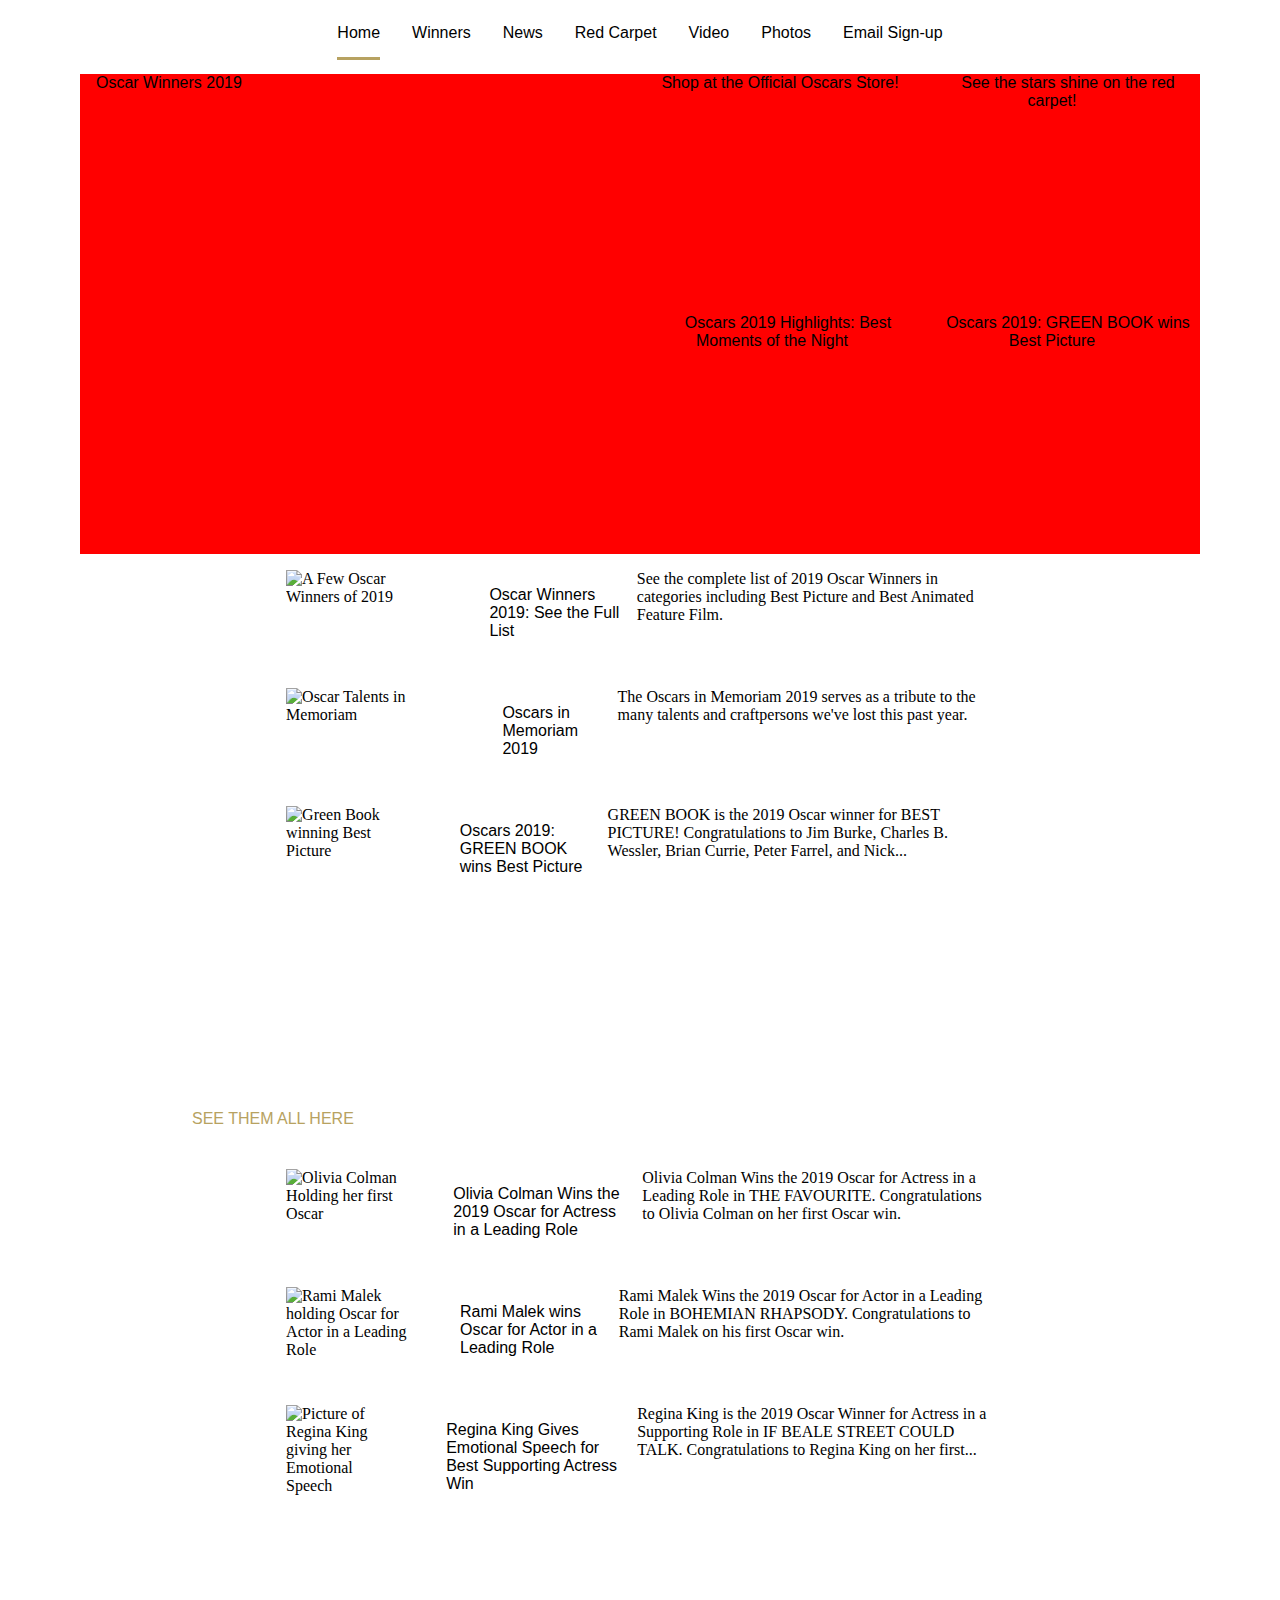
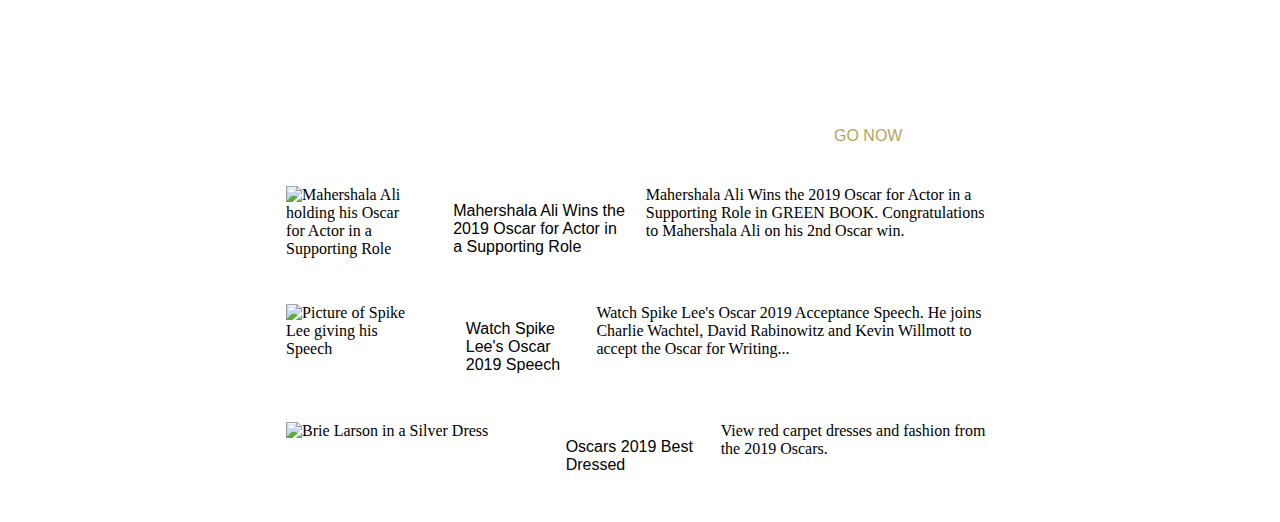
==== index.html @ 6b277536 "24-09-19 Oscars" ====
<!DOCTYPE html>
<html lang="en">

<head>
    <meta charset="UTF-8">
    <title>Frontend Development | Oscars</title>
    <link rel="stylesheet" href="styles/style.css">
    <meta name="viewport" content="width=device-width">
</head>

<body>
    <header>

        <nav>

            <ul id="mainNav">
<!--
                <li><a href=""><img src="" alt="">ABC</a></li>
                <li><a href="">OSCARS</a></li>
-->
                <li><a href="index.html" id="active">Home</a></li>
                <li><a href="winners.html">Winners</a></li>
                <li><a href="news.html">News</a></li>
                <li><a href="redCarpet.html">Red Carpet</a></li>
                <li><a href="video.html">Video</a></li>
                <li><a href="photos.html">Photos</a></li>
                <li><a href="emailsignup.html">Email Sign-up</a></li>
            </ul>
        </nav>
    </header>

    <!--
    <section id="highFooter">
        <p>
            Live Sunday February 9 2020
        </p>
        <a href="#">Rolex</a>
        <a href="#">Twitter</a>
        <a href="#">Instagram</a>
        <a href="#">Facebook</a>
    </section>
-->
    <Main>
        <ul id="news-grid">
            <li id="grid-item-large"><a href="">Oscar Winners 2019</a></li>
            <li id="grid-item-one"><a href="">Shop at the Official Oscars Store!</a></li>
            <li id="grid-item-two"><a href="">See the stars shine on the red carpet!</a></li>
            <li id="grid-item-three"><a href="">Oscars 2019 Highlights: Best Moments of the Night</a></li>
            <li id="grid-item-four"><a href="">Oscars 2019: GREEN BOOK wins Best Picture</a></li>
        </ul>

        <article class="article">
            <p><img src="https://drraa3ej68s2c.cloudfront.net/wp-content/uploads/2019/02/24211315/0f4be43c4171da2bfcd53c97632fc0c8c1c86f858206393bcf7598f2b2ac6da7-400x300.jpg" class="image" alt="A Few Oscar Winners of 2019">

            <a class="article-link" href="">Oscar Winners 2019: See the Full List</a>
            See the complete list of 2019 Oscar Winners in categories including Best Picture and Best Animated Feature Film.</p>
        </article>

        <article class="article">
            <p><img src="https://drraa3ej68s2c.cloudfront.net/wp-content/uploads/2019/02/24201108/d0ac33448c3a569e34362061591a255445257b6374dc45fe0fe752cd52a845e4-400x300.jpg" class="image" alt="Oscar Talents in Memoriam">

            <a class="article-link" href="">Oscars in Memoriam 2019</a>
            The Oscars in Memoriam 2019 serves as a tribute to the many talents and craftpersons we've lost this past year.</p>
        </article>

        <article class="article">
            <p><img src="https://drraa3ej68s2c.cloudfront.net/wp-content/uploads/2019/02/24201949/7478b724e69ac8d7c3dd6206f07c0d1e45c48a2de6dac846c8c76ec0e6bd76e2-400x300.jpg" class="image" alt="Green Book winning Best Picture">

            <a class="article-link" href="">Oscars 2019: GREEN BOOK wins Best Picture</a>
            GREEN BOOK is the 2019 Oscar winner for BEST PICTURE! Congratulations to Jim Burke, Charles B. Wessler, Brian Currie, Peter Farrel, and Nick...</p>
        </article>

        <article class="banner">

            <p><a id="banner-link" href="">See them all here</a></p>
        </article>

        <article class="article">
            <p><img src="https://drraa3ej68s2c.cloudfront.net/wp-content/uploads/2019/02/24200410/4be304af5f7385989b5f33cf8e92675a6adb18c684b35455c4661e0345b357c3-400x300.jpg" class="image" alt="Olivia Colman Holding her first Oscar">

            <a class="article-link" href="">Olivia Colman Wins the 2019 Oscar for Actress in a Leading Role</a>
            Olivia Colman Wins the 2019 Oscar for Actress in a Leading Role in THE FAVOURITE. Congratulations to Olivia Colman on her first Oscar win.</p>
        </article>

        <article class="article">
            <p><img src="https://drraa3ej68s2c.cloudfront.net/wp-content/uploads/2019/02/24194949/87afd44ee1c960a4ed8cbd1069b73a2ebe01678f7b07baf8f433b4985f9bbd50-400x300.jpg" class="image" alt="Rami Malek holding Oscar for Actor in a Leading Role">

            <a class="article-lisnk" href="">Rami Malek wins Oscar for Actor in a Leading Role</a>
            Rami Malek Wins the 2019 Oscar for Actor in a Leading Role in BOHEMIAN RHAPSODY. Congratulations to Rami Malek on his first Oscar win.</p>
        </article>

        <article class="article">
            <p><img src="https://drraa3ej68s2c.cloudfront.net/wp-content/uploads/2019/02/24171727/bbaa95abf0f64ace2e570ab8c277c998e47fec713950109f1a4def483cb01a07-400x300.jpg" class="image" alt="Picture of Regina King giving her Emotional Speech">

            <a class="article-link" href="">Regina King Gives Emotional Speech for Best Supporting Actress Win</a>
            Regina King is the 2019 Oscar Winner for Actress in a Supporting Role in IF BEALE STREET COULD TALK. Congratulations to Regina King on her first...</p>
        </article>

        <article class="banner second">

            <p>See the stars shine on the Oscars red carpet with photo galleries from several years of Oscar history!
            <a id="banner-link" href="">Go now</a></p>

        </article>

        <article class="article">
            <p><img src="https://drraa3ej68s2c.cloudfront.net/wp-content/uploads/2019/02/24185622/d0d429af9e226e1a9e79d7bb3b3db6af561f0cb5c8c5a3b362d7b6a028995de8-400x300.jpg" class="image" alt="Mahershala Ali holding his Oscar for Actor in a Supporting Role">

            <a class="article-link" href="">Mahershala Ali Wins the 2019 Oscar for Actor in a Supporting Role</a>
            Mahershala Ali Wins the 2019 Oscar for Actor in a Supporting Role in GREEN BOOK. Congratulations to Mahershala Ali on his 2nd Oscar win.</p>
        </article>

        <article class="article">
            <p><img src="https://drraa3ej68s2c.cloudfront.net/wp-content/uploads/2019/02/24192053/14e302370363b43f2b622738a87b8a04df51b68bc84c054da720e7c9bbbfa114-400x300.jpg" class="image" alt="Picture of Spike Lee giving his Speech">

            <a class="article-link" href="">Watch Spike Lee's Oscar 2019 Speech</a>
            Watch Spike Lee's Oscar 2019 Acceptance Speech. He joins Charlie Wachtel, David Rabinowitz and Kevin Willmott to accept the Oscar for Writing...</p>
        </article>

        <article class="article">
            <p><img src="https://drraa3ej68s2c.cloudfront.net/wp-content/uploads/2019/02/24160951/3802ec686de89279920579f57df5627500f9dd5f9ebec19ae2d40cf0e9d62486-400x300.jpg" class="image" alt="Brie Larson in a Silver Dress">

            <a class="article-link" href="">Oscars 2019 Best Dressed</a>
            View red carpet dresses and fashion from the 2019 Oscars.</p>
        </article>

    </Main>

    <footer>

    </footer>

</body>

</html>
---- styles/style.css ----
@media only screen and (max-width: 8000px) {

    body {
/*        background-color: black;*/
    }



    /*    START Header + Nav           */
    nav {}

    #mainNav {
        background-color: white;
        list-style: none;
        margin: 0px;
        padding: 1rem; /* =16px */

        display: flex;
        justify-content: center;
    }

   a {
        font-family: "Helvetica Neue", Helvetica, Arial, sans-serif;
        font-size: 1em;
        padding-bottom: 1rem;
        margin: 1rem;
        text-decoration: none;
        color: black;
    }

    a:hover {
        color: #b7a261;
    }

/*
    li:first-of-type,
    li:nth-of-type(2) {
        padding: auto;
    }
*/

    #active {
        border-bottom: 3px solid #b7a261;
    }

    #highfooter {
        background-color: red;
        display: flex;
        justify-content: center;
    }

/*    END Header + Footer                 */






/*    START First News Grid               */

    #news-grid {
        margin-left: auto;
        margin-right: auto;
        width: 70rem;
        padding: 0;

        display: grid;
        grid-template-columns: repeat(4, 1fr);
        grid-auto-rows: 15rem;

        list-style: none;
        background-color: red;
        font-size: 1rem;
        color: red;
    }

    #grid-item-large {
        grid-column: 1 / 3;
        grid-row: 1 / 3;

        background-image: url(https://ichef.bbci.co.uk/news/660/cpsprodpb/C267/production/_105776794_oscars_index_reuters_1.jpg);
        background-repeat: no-repeat;
        background-size: 53.5rem;
        background-position: center center;
    }

    #grid-item {
        background-repeat: no-repeat;

        text-align: center;
    }


/*    START Background Images News Grid    */
    #grid-item-one {
        background-repeat: no-repeat;
        background-image: url(https://drraa3ej68s2c.cloudfront.net/wp-content/uploads/2019/07/22194026/2f0c7e604b72a123ac428d8c5926eed269f41ff8012437d42bb60bc1906d8c9d-770x443.png);
        background-size: 28rem;
        background-position: center center;

        text-align: center;
    }

    #grid-item-two {
        background-repeat: no-repeat;
        background-image: url(https://celebmafia.com/wp-content/uploads/2019/02/constance-wu-oscars-2019-red-carpet-2.jpg);
        background-size: 18rem;
        background-position: center top;

        text-align: center;
    }

    #grid-item-three {
        background-repeat: no-repeat;
        background-image: url(https://drraa3ej68s2c.cloudfront.net/wp-content/uploads/2019/02/25121027/eb8f1218d3182ee73eb22ec36ec32f2ae0301c798ace073805e106547b1a5653-770x443.jpg);
        background-size: 26.2rem;
        background-position: center center;

        text-align: center;
    }

    #grid-item-four {
        background-repeat: no-repeat;
        background-image: url(https://drraa3ej68s2c.cloudfront.net/wp-content/uploads/2019/02/24201949/7478b724e69ac8d7c3dd6206f07c0d1e45c48a2de6dac846c8c76ec0e6bd76e2-770x443.jpg);
        background-size: 28rem;
        background-position: center center;

        text-align: center;
    }

/*    END Background Images News Grid       */


/*    END First News Grid                   */



/*    START List Items                      */

    .article {
        margin: 0% 22%;
    }

    p {
        display: flex;

    }

    img {
        width: 45%;
        height: 10%;
        max-width: 17rem;

        margin-right: 2rem;
    }

    .banner {
        background-image: url(https://drraa3ej68s2c.cloudfront.net/wp-content/uploads/2019/02/24205822/5b99b08e1492a999fd3d4dba38e83c56b056472509095f1870630ee935f8d5fd-1170x292.jpg);
        background-repeat: no-repeat;

        padding: 9rem 0rem 0rem;

        margin: 1rem 10%;

        color: white;
    }

    .second {
        background-image: url(https://static.wixstatic.com/media/1fb481_ed9a03c8dc014f60ba65672c9274359e~mv2.jpg);
        background-position: center center;
        background-size: cover;

    }

    #banner-link {
        background-color: white;
        border-radius: 2em;
        padding: .6rem 2.6rem;
        color: #b7a261;
        text-transform: uppercase;

    }



}

@media only screen and (max-width: 700px) {}
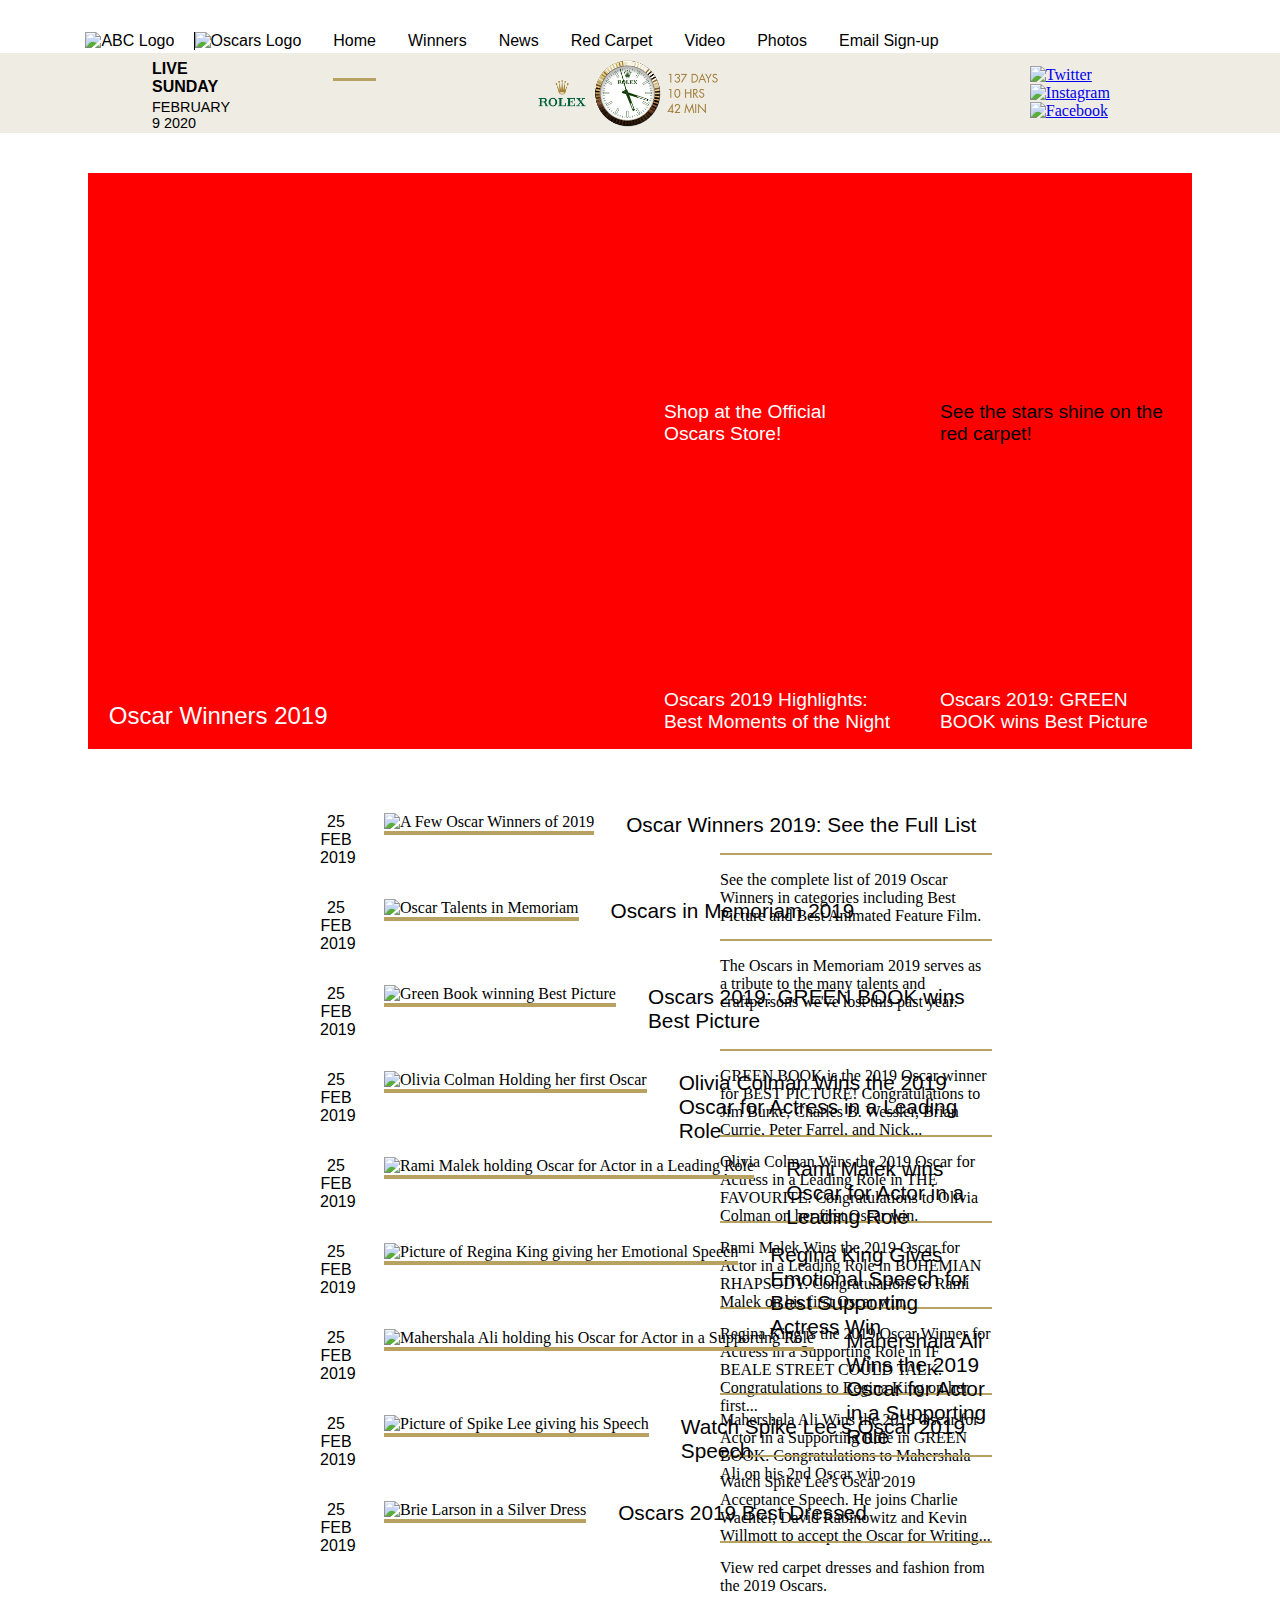
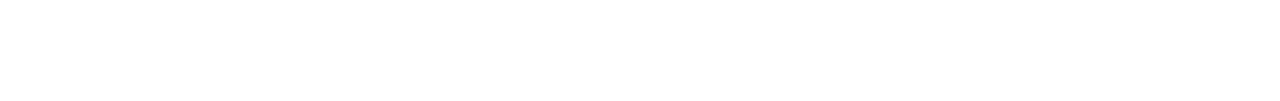
==== commit 9d72b745: "01/10/2019" ====
--- a/index.html
+++ b/index.html
@@ -5,126 +5,217 @@
     <meta charset="UTF-8">
     <title>Frontend Development | Oscars</title>
     <link rel="stylesheet" href="styles/style.css">
-    <meta name="viewport" content="width=device-width">
+    <meta name="viewport" content="width=device-width, initial-scale=1">
 </head>
 
 <body>
     <header>
-
-        <nav>
-
-            <ul id="mainNav">
-<!--
-                <li><a href=""><img src="" alt="">ABC</a></li>
-                <li><a href="">OSCARS</a></li>
--->
-                <li><a href="index.html" id="active">Home</a></li>
+        <nav id="navigation">
+            <ul>
+                <li><a href="#"><img src="https://vignette.wikia.nocookie.net/logopedia/images/9/9e/ABC_Logo_%282007%29.png/revision/latest?cb=20190328200910" alt="ABC Logo"></a></li>
+                <li><a href="#"><img src="https://www.sccpre.cat/png/big/105/1056790_oscar-logo-png.png" alt="Oscars Logo"></a></li>
+                <li><a href="index.html" class="active" >Home</a></li>
                 <li><a href="winners.html">Winners</a></li>
                 <li><a href="news.html">News</a></li>
                 <li><a href="redCarpet.html">Red Carpet</a></li>
                 <li><a href="video.html">Video</a></li>
                 <li><a href="photos.html">Photos</a></li>
                 <li><a href="emailsignup.html">Email Sign-up</a></li>
+
             </ul>
+
         </nav>
+
+        <footer id="top-footer">
+            <h3>Next Show, Rolex Countdown, Social Media</h3>
+
+            <article>
+                <header>
+                    <h4>Live Sunday</h4>
+                </header>
+                <footer>
+                    <h5>February 9 2020</h5>
+                </footer>
+            </article>
+
+            <article>
+                <header>
+                    <p><a href="#"><img src="images/rolex_countdown.png" alt="Rolex Countdown"></a></p>
+
+                </header>
+
+            </article>
+
+            <article>
+                <header>
+                    <h4>Social Media</h4>
+                    <a href="#"><img src="https://oscar.go.com/images/twitter-hover.svg" alt="Twitter"></a>
+                    <a href="#"><img src="https://oscar.go.com/images/instagram-hover.svg" alt="Instagram"></a>
+                    <a href="#"><img src="https://oscar.go.com/images/fb-hover.svg" alt="Facebook"></a>
+                </header>
+
+            </article>
+
+        </footer>
+
     </header>
 
-    <!--
-    <section id="highFooter">
-        <p>
-            Live Sunday February 9 2020
-        </p>
-        <a href="#">Rolex</a>
-        <a href="#">Twitter</a>
-        <a href="#">Instagram</a>
-        <a href="#">Facebook</a>
-    </section>
+    <Main id="articles">
+        <header>
+            <h2>Oscar Articles</h2>
+        </header>
+
+        <ul>
+            <li><a href="#">Oscar Winners 2019</a></li>
+            <li><a href="#">Shop at the Official Oscars Store!</a></li>
+            <li><a href="#">See the stars shine on the red carpet!</a></li>
+            <li><a href="#">Oscars 2019 Highlights: Best Moments of the Night</a></li>
+            <li><a href="#">Oscars 2019: GREEN BOOK wins Best Picture</a></li>
+        </ul>
+
+    </Main>
+
+    <section id="more-articles">
+        <header>
+            <h2>More Oscar Articles</h2>
+        </header>
+
+        <article>
+            <img src="https://drraa3ej68s2c.cloudfront.net/wp-content/uploads/2019/02/24211315/0f4be43c4171da2bfcd53c97632fc0c8c1c86f858206393bcf7598f2b2ac6da7-400x300.jpg" class="image" alt="A Few Oscar Winners of 2019">
+
+
+
+            <p>
+            See the complete list of 2019 Oscar Winners in categories including Best Picture and Best Animated Feature Film.</p>
+
+            <a href="">Oscar Winners 2019: See the Full List</a>
+
+
+
+            <footer>
+                <p>25 Feb 2019</p>
+            </footer>
+        </article>
+
+        <article>
+            <img src="https://drraa3ej68s2c.cloudfront.net/wp-content/uploads/2019/02/24201108/d0ac33448c3a569e34362061591a255445257b6374dc45fe0fe752cd52a845e4-400x300.jpg" class="image" alt="Oscar Talents in Memoriam">
+
+            <p>The Oscars in Memoriam 2019 serves as a tribute to the many talents and craftpersons we've lost this past year.</p>
+
+            <a href="">Oscars in Memoriam 2019</a>
+
+            <footer>
+                <p>25 Feb 2019</p>
+            </footer>
+        </article>
+
+        <article>
+            <img src="https://drraa3ej68s2c.cloudfront.net/wp-content/uploads/2019/02/24201949/7478b724e69ac8d7c3dd6206f07c0d1e45c48a2de6dac846c8c76ec0e6bd76e2-400x300.jpg" class="image" alt="Green Book winning Best Picture">
+
+            <p>GREEN BOOK is the 2019 Oscar winner for BEST PICTURE! Congratulations to Jim Burke, Charles B. Wessler, Brian Currie, Peter Farrel, and Nick...</p>
+
+            <a href="">Oscars 2019: GREEN BOOK wins Best Picture</a>
+
+            <footer>
+                <p>25 Feb 2019</p>
+            </footer>
+        </article>
+
+<!--
+        <article>
+            <p><a id="banner-link" href="">See them all here</a></p>
+
+        </article>
 -->
-    <Main>
-        <ul id="news-grid">
-            <li id="grid-item-large"><a href="">Oscar Winners 2019</a></li>
-            <li id="grid-item-one"><a href="">Shop at the Official Oscars Store!</a></li>
-            <li id="grid-item-two"><a href="">See the stars shine on the red carpet!</a></li>
-            <li id="grid-item-three"><a href="">Oscars 2019 Highlights: Best Moments of the Night</a></li>
-            <li id="grid-item-four"><a href="">Oscars 2019: GREEN BOOK wins Best Picture</a></li>
-        </ul>
-
-        <article class="article">
-            <p><img src="https://drraa3ej68s2c.cloudfront.net/wp-content/uploads/2019/02/24211315/0f4be43c4171da2bfcd53c97632fc0c8c1c86f858206393bcf7598f2b2ac6da7-400x300.jpg" class="image" alt="A Few Oscar Winners of 2019">
-
-            <a class="article-link" href="">Oscar Winners 2019: See the Full List</a>
-            See the complete list of 2019 Oscar Winners in categories including Best Picture and Best Animated Feature Film.</p>
-        </article>
-
-        <article class="article">
-            <p><img src="https://drraa3ej68s2c.cloudfront.net/wp-content/uploads/2019/02/24201108/d0ac33448c3a569e34362061591a255445257b6374dc45fe0fe752cd52a845e4-400x300.jpg" class="image" alt="Oscar Talents in Memoriam">
-
-            <a class="article-link" href="">Oscars in Memoriam 2019</a>
-            The Oscars in Memoriam 2019 serves as a tribute to the many talents and craftpersons we've lost this past year.</p>
-        </article>
-
-        <article class="article">
-            <p><img src="https://drraa3ej68s2c.cloudfront.net/wp-content/uploads/2019/02/24201949/7478b724e69ac8d7c3dd6206f07c0d1e45c48a2de6dac846c8c76ec0e6bd76e2-400x300.jpg" class="image" alt="Green Book winning Best Picture">
-
-            <a class="article-link" href="">Oscars 2019: GREEN BOOK wins Best Picture</a>
-            GREEN BOOK is the 2019 Oscar winner for BEST PICTURE! Congratulations to Jim Burke, Charles B. Wessler, Brian Currie, Peter Farrel, and Nick...</p>
-        </article>
-
-        <article class="banner">
-
-            <p><a id="banner-link" href="">See them all here</a></p>
-        </article>
-
-        <article class="article">
-            <p><img src="https://drraa3ej68s2c.cloudfront.net/wp-content/uploads/2019/02/24200410/4be304af5f7385989b5f33cf8e92675a6adb18c684b35455c4661e0345b357c3-400x300.jpg" class="image" alt="Olivia Colman Holding her first Oscar">
-
-            <a class="article-link" href="">Olivia Colman Wins the 2019 Oscar for Actress in a Leading Role</a>
-            Olivia Colman Wins the 2019 Oscar for Actress in a Leading Role in THE FAVOURITE. Congratulations to Olivia Colman on her first Oscar win.</p>
-        </article>
-
-        <article class="article">
-            <p><img src="https://drraa3ej68s2c.cloudfront.net/wp-content/uploads/2019/02/24194949/87afd44ee1c960a4ed8cbd1069b73a2ebe01678f7b07baf8f433b4985f9bbd50-400x300.jpg" class="image" alt="Rami Malek holding Oscar for Actor in a Leading Role">
-
-            <a class="article-lisnk" href="">Rami Malek wins Oscar for Actor in a Leading Role</a>
-            Rami Malek Wins the 2019 Oscar for Actor in a Leading Role in BOHEMIAN RHAPSODY. Congratulations to Rami Malek on his first Oscar win.</p>
-        </article>
-
-        <article class="article">
-            <p><img src="https://drraa3ej68s2c.cloudfront.net/wp-content/uploads/2019/02/24171727/bbaa95abf0f64ace2e570ab8c277c998e47fec713950109f1a4def483cb01a07-400x300.jpg" class="image" alt="Picture of Regina King giving her Emotional Speech">
-
-            <a class="article-link" href="">Regina King Gives Emotional Speech for Best Supporting Actress Win</a>
-            Regina King is the 2019 Oscar Winner for Actress in a Supporting Role in IF BEALE STREET COULD TALK. Congratulations to Regina King on her first...</p>
-        </article>
-
-        <article class="banner second">
+
+        <article>
+            <img src="https://drraa3ej68s2c.cloudfront.net/wp-content/uploads/2019/02/24200410/4be304af5f7385989b5f33cf8e92675a6adb18c684b35455c4661e0345b357c3-400x300.jpg" class="image" alt="Olivia Colman Holding her first Oscar">
+
+            <p>Olivia Colman Wins the 2019 Oscar for Actress in a Leading Role in THE FAVOURITE. Congratulations to Olivia Colman on her first Oscar win.</p>
+
+            <a href="">Olivia Colman Wins the 2019 Oscar for Actress in a Leading Role</a>
+
+            <footer>
+                <p>25 Feb 2019</p>
+            </footer>
+        </article>
+
+        <article>
+            <img src="https://drraa3ej68s2c.cloudfront.net/wp-content/uploads/2019/02/24194949/87afd44ee1c960a4ed8cbd1069b73a2ebe01678f7b07baf8f433b4985f9bbd50-400x300.jpg" class="image" alt="Rami Malek holding Oscar for Actor in a Leading Role">
+
+            <p>Rami Malek Wins the 2019 Oscar for Actor in a Leading Role in BOHEMIAN RHAPSODY. Congratulations to Rami Malek on his first Oscar win.</p>
+
+            <a href="">Rami Malek wins Oscar for Actor in a Leading Role</a>
+
+            <footer>
+                <p>25 Feb 2019</p>
+            </footer>
+        </article>
+
+        <article>
+            <img src="https://drraa3ej68s2c.cloudfront.net/wp-content/uploads/2019/02/24171727/bbaa95abf0f64ace2e570ab8c277c998e47fec713950109f1a4def483cb01a07-400x300.jpg" class="image" alt="Picture of Regina King giving her Emotional Speech">
+
+            <p>Regina King is the 2019 Oscar Winner for Actress in a Supporting Role in IF BEALE STREET COULD TALK. Congratulations to Regina King on her first...</p>
+
+            <a href="">Regina King Gives Emotional Speech for Best Supporting Actress Win</a>
+
+            <footer>
+                <p>25 Feb 2019</p>
+            </footer>
+        </article>
+
+<!--
+        <article>
 
             <p>See the stars shine on the Oscars red carpet with photo galleries from several years of Oscar history!
             <a id="banner-link" href="">Go now</a></p>
 
-        </article>
-
-        <article class="article">
-            <p><img src="https://drraa3ej68s2c.cloudfront.net/wp-content/uploads/2019/02/24185622/d0d429af9e226e1a9e79d7bb3b3db6af561f0cb5c8c5a3b362d7b6a028995de8-400x300.jpg" class="image" alt="Mahershala Ali holding his Oscar for Actor in a Supporting Role">
-
-            <a class="article-link" href="">Mahershala Ali Wins the 2019 Oscar for Actor in a Supporting Role</a>
-            Mahershala Ali Wins the 2019 Oscar for Actor in a Supporting Role in GREEN BOOK. Congratulations to Mahershala Ali on his 2nd Oscar win.</p>
-        </article>
-
-        <article class="article">
-            <p><img src="https://drraa3ej68s2c.cloudfront.net/wp-content/uploads/2019/02/24192053/14e302370363b43f2b622738a87b8a04df51b68bc84c054da720e7c9bbbfa114-400x300.jpg" class="image" alt="Picture of Spike Lee giving his Speech">
-
-            <a class="article-link" href="">Watch Spike Lee's Oscar 2019 Speech</a>
-            Watch Spike Lee's Oscar 2019 Acceptance Speech. He joins Charlie Wachtel, David Rabinowitz and Kevin Willmott to accept the Oscar for Writing...</p>
-        </article>
-
-        <article class="article">
-            <p><img src="https://drraa3ej68s2c.cloudfront.net/wp-content/uploads/2019/02/24160951/3802ec686de89279920579f57df5627500f9dd5f9ebec19ae2d40cf0e9d62486-400x300.jpg" class="image" alt="Brie Larson in a Silver Dress">
-
-            <a class="article-link" href="">Oscars 2019 Best Dressed</a>
-            View red carpet dresses and fashion from the 2019 Oscars.</p>
-        </article>
-
-    </Main>
+            <footer>
+                <p>25 Feb 2019</p>
+            </footer>
+
+        </article>
+-->
+
+        <article>
+            <img src="https://drraa3ej68s2c.cloudfront.net/wp-content/uploads/2019/02/24185622/d0d429af9e226e1a9e79d7bb3b3db6af561f0cb5c8c5a3b362d7b6a028995de8-400x300.jpg" class="image" alt="Mahershala Ali holding his Oscar for Actor in a Supporting Role">
+
+            <p>Mahershala Ali Wins the 2019 Oscar for Actor in a Supporting Role in GREEN BOOK. Congratulations to Mahershala Ali on his 2nd Oscar win.</p>
+
+            <a href="">Mahershala Ali Wins the 2019 Oscar for Actor in a Supporting Role</a>
+
+            <footer>
+                <p>25 Feb 2019</p>
+            </footer>
+        </article>
+
+        <article>
+            <img src="https://drraa3ej68s2c.cloudfront.net/wp-content/uploads/2019/02/24192053/14e302370363b43f2b622738a87b8a04df51b68bc84c054da720e7c9bbbfa114-400x300.jpg" class="image" alt="Picture of Spike Lee giving his Speech">
+
+            <p>Watch Spike Lee's Oscar 2019 Acceptance Speech. He joins Charlie Wachtel, David Rabinowitz and Kevin Willmott to accept the Oscar for Writing...</p>
+
+            <a href="">Watch Spike Lee's Oscar 2019 Speech</a>
+
+            <footer>
+                <p>25 Feb 2019</p>
+            </footer>
+        </article>
+
+        <article>
+            <img src="https://drraa3ej68s2c.cloudfront.net/wp-content/uploads/2019/02/24160951/3802ec686de89279920579f57df5627500f9dd5f9ebec19ae2d40cf0e9d62486-400x300.jpg" class="image" alt="Brie Larson in a Silver Dress">
+
+            <p>View red carpet dresses and fashion from the 2019 Oscars.</p>
+
+            <a href="">Oscars 2019 Best Dressed</a>
+
+            <footer>
+                <p>25 Feb 2019</p>
+            </footer>
+        </article>
+
+    </section>
+
+
 
     <footer>
 
--- a/styles/style.css
+++ b/styles/style.css
@@ -1,72 +1,143 @@
 @media only screen and (max-width: 8000px) {
 
     body {
-/*        background-color: black;*/
-    }
-
-
-
-    /*    START Header + Nav           */
-    nav {}
-
-    #mainNav {
+/*        background-color: grey;*/
+        margin: 0;
+    }
+
+
+
+    /*  -  TOP NAVIGATION  -  */
+    nav#navigation > ul {
         background-color: white;
         list-style: none;
-        margin: 0px;
-        padding: 1rem; /* =16px */
+        margin: 1em 16em 0em 0em;
+
+        padding: 1rem 1rem 0rem; /* =16px */
 
         display: flex;
         justify-content: center;
     }
 
-   a {
+    nav#navigation > ul > li > a {
         font-family: "Helvetica Neue", Helvetica, Arial, sans-serif;
         font-size: 1em;
-        padding-bottom: 1rem;
-        margin: 1rem;
+        padding-bottom: 1.8rem;
+        margin: 2rem 1rem 0em;
         text-decoration: none;
         color: black;
     }
 
-    a:hover {
+    nav#navigation > ul > li > a:hover {
         color: #b7a261;
     }
 
-/*
-    li:first-of-type,
-    li:nth-of-type(2) {
-        padding: auto;
-    }
-*/
-
-    #active {
+    nav#navigation > ul > li > a.active {
         border-bottom: 3px solid #b7a261;
     }
 
-    #highfooter {
-        background-color: red;
+    /*  -  Logo's in Navigation  -  */
+
+    nav#navigation > ul > li:first-of-type > a > img {
+        width: 2.1em;
+        margin-top: -0.6rem;
+        border-right: 1px solid;
+        border-right-width: thin;
+        padding-right: 1.2rem;
+    }
+
+    nav#navigation > ul > li:nth-of-type(2) > a > img {
+        width: 10em;
+        margin-left: -2em;
+        margin-top: -1.3em;
+    }
+
+
+
+
+
+    /*  -  TOP FOOTER (Next Show, Rolex, Social Media)  -  */
+    footer#top-footer {
         display: flex;
         justify-content: center;
-    }
-
-/*    END Header + Footer                 */
-
-
-
-
-
-
-/*    START First News Grid               */
-
-    #news-grid {
+        flex-direction: row;
+        align-items: center;
+
+        background-color: #efece3;
+
+        height: 5rem;
+
+        margin-top: 0.2rem;
+
+    }
+
+    footer#top-footer > h3 {
+        display: none;
+    }
+
+    footer#top-footer > article {
+        padding: 0rem 9.5rem;
+    }
+
+    footer#top-footer > article:first-of-type > header > h4 {
+        margin-top: 1.8em;
+        font-family: "Helvetica Neue", Helvetica, Arial, sans-serif;
+        text-transform: uppercase;
+    }
+
+    footer#top-footer > article:first-of-type > footer > h5 {
+        margin-top: -1.3em;
+        font-family: "Helvetica Neue", Helvetica, Arial, sans-serif;
+        font-weight: 100;
+        font-size: .9em;
+        text-transform: uppercase;
+    }
+
+    footer#top-footer > article:nth-of-type(2) > header > p > a > img {
+        margin-top: 0.3em;
+        width: 12em;
+    }
+
+    /*  -  Top Footer Display None's  -  */
+    footer#top-footer > article:nth-of-type(2) > header > h4 {
+        display: none;
+    }
+
+    footer#top-footer > article:nth-of-type(3) > header > h4 {
+        display: none;
+    }
+
+
+    /*  -  Social Media Positioning  -  */
+    footer#top-footer > article:nth-of-type(3) > header > a {
+        margin-right: 2.1em;
+    }
+
+    footer#top-footer > article:nth-of-type(3) > header > a:nth-of-type(3) {
+        margin-left: 0em;
+    }
+
+
+
+
+
+
+    /*  -  NEWS GRID  -  */
+    main#articles > header > h2 {
+        display: none;
+    }
+
+    main#articles > ul {
+        margin-top: 2.5rem;
         margin-left: auto;
         margin-right: auto;
-        width: 70rem;
+
+        width: 69rem;
         padding: 0;
 
         display: grid;
         grid-template-columns: repeat(4, 1fr);
-        grid-auto-rows: 15rem;
+        grid-auto-rows: 18rem;
 
         list-style: none;
         background-color: red;
@@ -74,105 +145,249 @@
         color: red;
     }
 
-    #grid-item-large {
+    main#articles > ul > li {
+        position: relative;
+    }
+
+    /*  -  Grid Items  -  */
+    main#articles > ul > li:first-of-type {
         grid-column: 1 / 3;
         grid-row: 1 / 3;
 
-        background-image: url(https://ichef.bbci.co.uk/news/660/cpsprodpb/C267/production/_105776794_oscars_index_reuters_1.jpg);
-        background-repeat: no-repeat;
-        background-size: 53.5rem;
+        background-image: url(https://drraa3ej68s2c.cloudfront.net/wp-content/uploads/2019/02/24211538/4a6b018959943c8d25cb3cd550c824d92bade2da08da70974bad162611f6543b-585x585.jpg);
+        background-repeat: no-repeat;
+        background-size: cover;
         background-position: center center;
     }
 
-    #grid-item {
-        background-repeat: no-repeat;
+    main#articles > ul > li:nth-of-type(2) {
+        background-repeat: no-repeat;
+        background-image: url(https://drraa3ej68s2c.cloudfront.net/wp-content/uploads/2019/07/22194026/2f0c7e604b72a123ac428d8c5926eed269f41ff8012437d42bb60bc1906d8c9d-770x443.png);
+        background-size: cover;
+        background-position: center center;
 
         text-align: center;
-    }
-
-
-/*    START Background Images News Grid    */
-    #grid-item-one {
-        background-repeat: no-repeat;
-        background-image: url(https://drraa3ej68s2c.cloudfront.net/wp-content/uploads/2019/07/22194026/2f0c7e604b72a123ac428d8c5926eed269f41ff8012437d42bb60bc1906d8c9d-770x443.png);
-        background-size: 28rem;
+
+    }
+
+    main#articles > ul > li:nth-of-type(3) {
+        background-repeat: no-repeat;
+        background-image: url(https://drraa3ej68s2c.cloudfront.net/wp-content/uploads/2019/02/24160240/5b9f87714c95d136de17655657f4891dd0c8ec108b90cbd987364c4596c57d1b-585x585.jpg);
+        background-size: cover;
+        background-position: center top;
+
+        text-align: center;
+
+
+
+    }
+
+    main#articles > ul > li:nth-of-type(4) {
+        background-repeat: no-repeat;
+        background-image: url(https://drraa3ej68s2c.cloudfront.net/wp-content/uploads/2019/02/25121027/eb8f1218d3182ee73eb22ec36ec32f2ae0301c798ace073805e106547b1a5653-770x443.jpg);
+        background-size: cover;
         background-position: center center;
 
         text-align: center;
     }
 
-    #grid-item-two {
-        background-repeat: no-repeat;
-        background-image: url(https://celebmafia.com/wp-content/uploads/2019/02/constance-wu-oscars-2019-red-carpet-2.jpg);
-        background-size: 18rem;
+    main#articles > ul > li:nth-of-type(5) {
+        background-repeat: no-repeat;
+        background-image: url(https://drraa3ej68s2c.cloudfront.net/wp-content/uploads/2019/02/24201949/7478b724e69ac8d7c3dd6206f07c0d1e45c48a2de6dac846c8c76ec0e6bd76e2-770x443.jpg);
+        background-size: cover;
         background-position: center top;
 
         text-align: center;
     }
 
-    #grid-item-three {
-        background-repeat: no-repeat;
-        background-image: url(https://drraa3ej68s2c.cloudfront.net/wp-content/uploads/2019/02/25121027/eb8f1218d3182ee73eb22ec36ec32f2ae0301c798ace073805e106547b1a5653-770x443.jpg);
-        background-size: 26.2rem;
+    /*  -  Grid Item Links  -  */
+    main#articles > ul > li > a {
+        text-decoration: none;
+        color: white;
+        font-family: "Helvetica Neue", Helvetica, Arial, sans-serif;
+        font-size: 1rem;
+
+/*        padding: 14rem 4rem 0rem 0rem;*/
+    }
+
+    main#articles > ul > li:first-of-type > a {
+        text-decoration: none;
+        color: white;
+        font-family: "Helvetica Neue", Helvetica, Arial, sans-serif;
+        font-size: 1.5rem;
+
+        padding: 33rem 19rem 0rem 0rem;
+
+        position: absolute;
+        left: 1.3rem;
+        bottom: 1.2rem;
+    }
+
+    main#articles > ul > li:nth-of-type(2) > a {
+        position: absolute;
+        left: 1rem;
+        bottom: 1rem;
+
+        text-align: left;
+        font-size: 1.2rem;
+        max-width: 90%;
+
+        padding: 14rem 5rem 0rem 0.5rem;
+    }
+
+    main#articles > ul > li:nth-of-type(3) > a {
+        position: absolute;
+        left: 1rem;
+        bottom: 1rem;
+        color: black; /*tijdelijk*/
+
+        text-align: left;
+        font-size: 1.2rem;
+        max-width: 90%;
+
+        padding: 14rem 1rem 0rem 0.5rem;
+    }
+
+    main#articles > ul > li:nth-of-type(4) > a {
+        position: absolute;
+        left: 1rem;
+        bottom: 1rem;
+
+        text-align: left;
+        font-size: 1.2rem;
+        max-width: 90%;
+
+        padding: 14rem 1rem 0rem 0.5rem;
+    }
+
+    main#articles > ul > li:nth-of-type(5) > a {
+        position: absolute;
+        left: 1rem;
+        bottom: 1rem;
+
+        text-align: left;
+        font-size: 1.2rem;
+        max-width: 90%;
+
+        padding: 14rem 2rem 0rem 0.5rem;
+    }
+
+
+    /*  -  Zoom Animation (kind of)  -  */
+    main#articles > ul > li:hover {
+        background-size: 35rem;
+    }
+
+    main#articles > ul > li:first-of-type:hover {
+        background-size: 38rem;
+    }
+
+    main#articles > ul > li:nth-of-type(3):hover {
+        background-size: 20rem;
+    }
+
+
+
+
+
+    /*  -  OTHER ARTICLES  -  */
+    section#more-articles {
+        margin-top: 4rem;
+    }
+
+    section#more-articles > header > h2 {
+        display: none;
+    }
+
+    section#more-articles > article {
+        margin: 4rem 18rem 0% 30%;
+        position: relative;
+    }
+
+    section#more-articles > article > footer {
+        position: absolute;
+        top: -1rem;
+        left: -4rem;
+        width: 2rem;
+
+        text-transform: uppercase;
+        text-align: center;
+    }
+
+    section#more-articles > article > footer > p {
+        font-family: "Helvetica Neue", Helvetica, Arial, sans-serif;
+    }
+
+    section#more-articles > article > p {
+        position: absolute;
+        top: 2rem;
+        left: 21rem;
+
+        border-top: 2px solid #b7a261;
+
+        padding-top: 1rem;
+        margin-top: 2rem;
+
+
+    }
+
+    section#more-articles > article:first-of-type > p, section#more-articles > article:nth-of-type(2) > p, section#more-articles > article:nth-of-type(8) > p, section#more-articles > article:nth-of-type(9) > p, section#more-articles > article:nth-of-type(10) > p{
+        margin-top: .5rem;
+    }
+
+    section#more-articles > article > a {
+        position: absolute;
+        padding: 0rem 0rem 11rem 0rem;
+
+        text-decoration: none;
+
+        color: black;
+        font-size: 1.3rem;
+        font-family: "Helvetica Neue", Helvetica, Arial, sans-serif;
+    }
+
+    section#more-articles > article > a:hover {
+        color: #b7a261;
+    }
+
+    section#more-articles > article > img {
+        width: 19rem;
+        height: 13.5rem;
+
+
+        margin-right: 2rem;
+
+        border-bottom: 4px solid #b7a261;
+    }
+
+    /*  -  Banner Articles  -  */
+/*
+    section#more-articles > article:nth-of-type(4) {
+        background-image: url(https://drraa3ej68s2c.cloudfront.net/wp-content/uploads/2019/02/24205822/5b99b08e1492a999fd3d4dba38e83c56b056472509095f1870630ee935f8d5fd-1170x292.jpg);
+        background-repeat: no-repeat;
         background-position: center center;
-
-        text-align: center;
-    }
-
-    #grid-item-four {
-        background-repeat: no-repeat;
-        background-image: url(https://drraa3ej68s2c.cloudfront.net/wp-content/uploads/2019/02/24201949/7478b724e69ac8d7c3dd6206f07c0d1e45c48a2de6dac846c8c76ec0e6bd76e2-770x443.jpg);
-        background-size: 28rem;
-        background-position: center center;
-
-        text-align: center;
-    }
-
-/*    END Background Images News Grid       */
-
-
-/*    END First News Grid                   */
-
-
-
-/*    START List Items                      */
-
-    .article {
-        margin: 0% 22%;
-    }
-
-    p {
-        display: flex;
-
-    }
-
-    img {
-        width: 45%;
-        height: 10%;
-        max-width: 17rem;
-
-        margin-right: 2rem;
-    }
-
-    .banner {
-        background-image: url(https://drraa3ej68s2c.cloudfront.net/wp-content/uploads/2019/02/24205822/5b99b08e1492a999fd3d4dba38e83c56b056472509095f1870630ee935f8d5fd-1170x292.jpg);
-        background-repeat: no-repeat;
+        background-size: cover;
 
         padding: 9rem 0rem 0rem;
-
         margin: 1rem 10%;
 
         color: white;
     }
 
-    .second {
+    section#more-articles > article:nth-of-type(8) {
         background-image: url(https://static.wixstatic.com/media/1fb481_ed9a03c8dc014f60ba65672c9274359e~mv2.jpg);
         background-position: center center;
         background-size: cover;
-
-    }
-
-    #banner-link {
+        background-repeat: no-repeat;
+
+        padding: 9rem 0rem 0rem;
+        margin: 1rem 10%;
+
+        color: white;
+
+    }
+
+    section#more-articles > article:nth-of-type(4), article:nth-of-type(8) > p > a {
         background-color: white;
         border-radius: 2em;
         padding: .6rem 2.6rem;
@@ -180,9 +395,14 @@
         text-transform: uppercase;
 
     }
+*/
 
 
 
 }
 
-@media only screen and (max-width: 700px) {}
+@media only screen and (max-width: 700px) {
+    body {
+        background-color: white;
+    }
+}
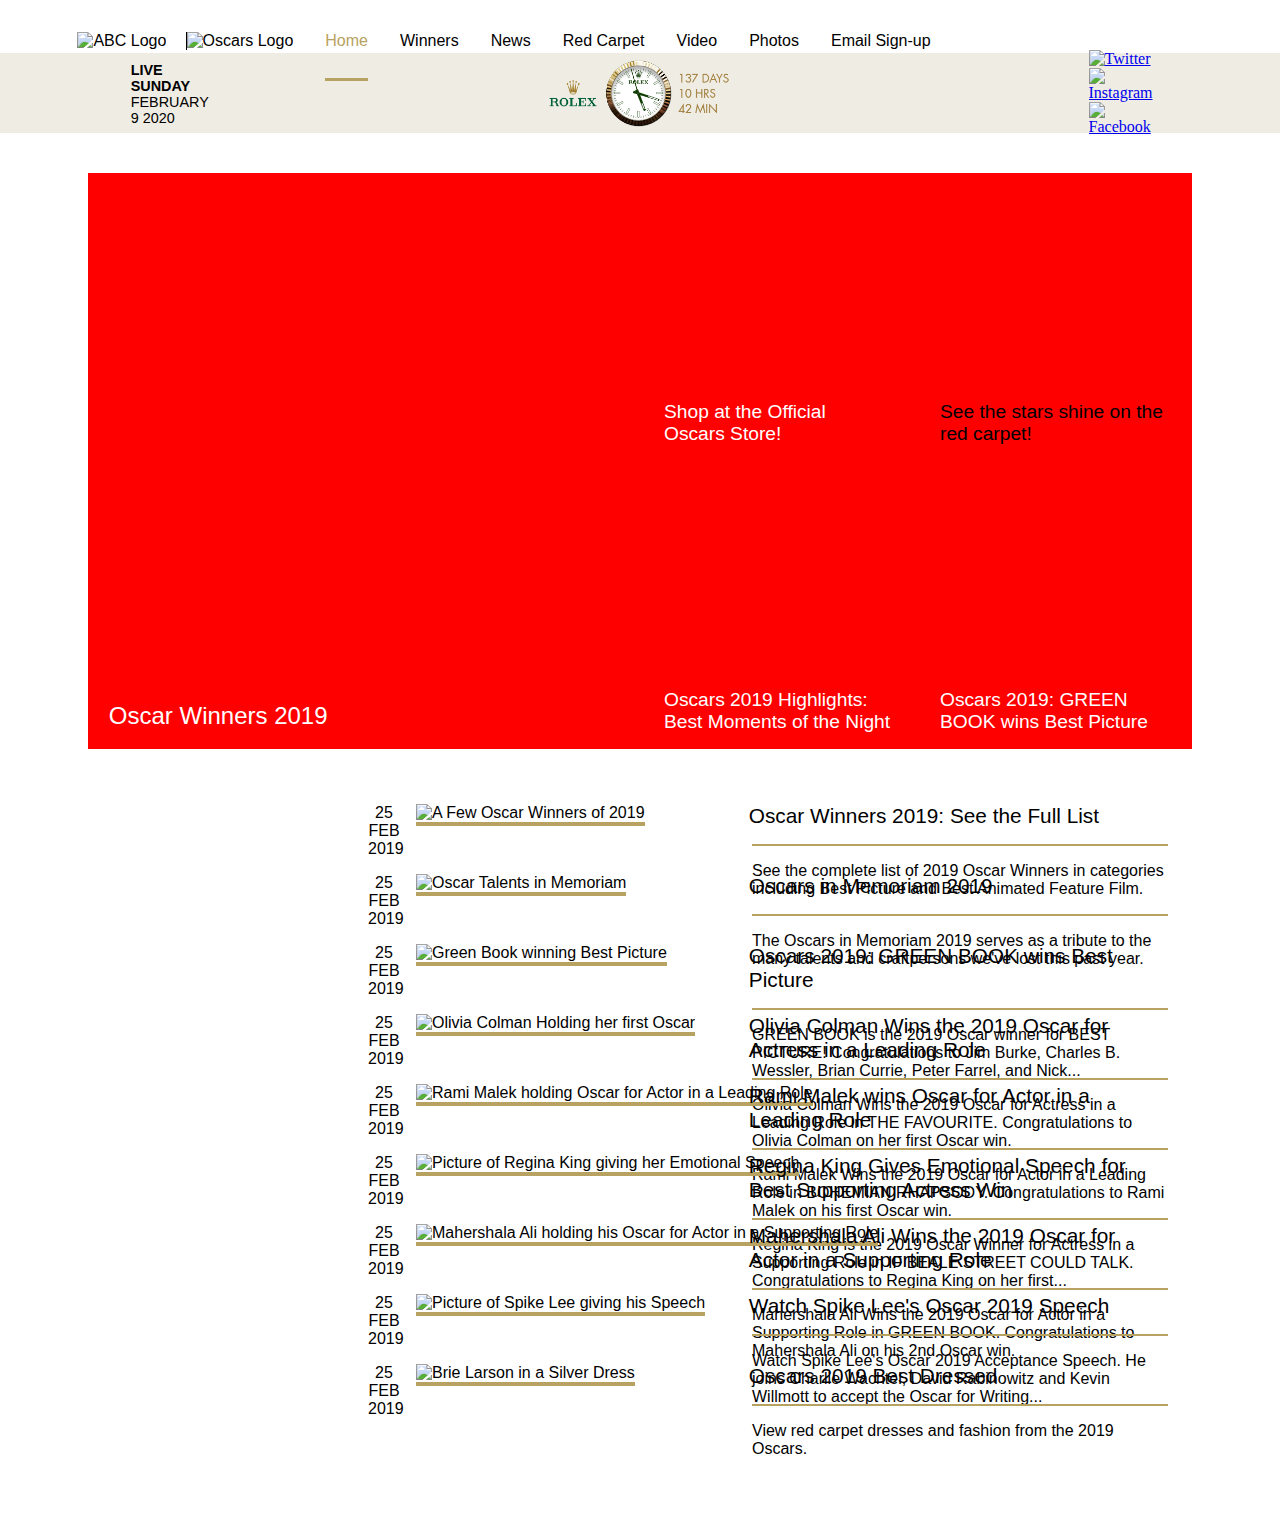
==== commit cde97d61: "Upload 23-10" ====
--- a/index.html
+++ b/index.html
@@ -22,7 +22,11 @@
                 <li><a href="photos.html">Photos</a></li>
                 <li><a href="emailsignup.html">Email Sign-up</a></li>
 
+                <button><img src="https://static.thenounproject.com/png/659803-200.png" alt="Hamburger Menu"></button>
+
             </ul>
+
+
 
         </nav>
 
@@ -221,6 +225,8 @@
 
     </footer>
 
+    <script src="script.js"></script>
+
 </body>
 
 </html>
--- a/styles/style.css
+++ b/styles/style.css
@@ -1,4 +1,5 @@
-@media only screen and (max-width: 8000px) {
+/* First Mobile View */
+@media only screen and (min-width: 23.4rem) {
 
     body {
 /*        background-color: grey;*/
@@ -11,14 +12,42 @@
     nav#navigation > ul {
         background-color: white;
         list-style: none;
-        margin: 1em 16em 0em 0em;
-
+
+        margin: 1em 0em 0em 0em;
         padding: 1rem 1rem 0rem; /* =16px */
 
         display: flex;
-        justify-content: center;
-    }
-
+        justify-content: flex-start;
+    }
+
+    nav#navigation > ul > li {
+        display: none;
+    }
+
+    nav#navigation > ul > li:first-of-type {
+        display: block;
+    }
+
+    nav#navigation > ul > li:nth-of-type(2) {
+        display: block;
+    }
+
+
+    /*  -  Hamburger menu  -  */
+    nav#navigation > ul > button {
+        margin-left: auto;
+        margin-top: -1.5rem;
+
+        background: none;
+        border: none;
+    }
+
+    nav#navigation > ul > button img {
+        width: 2rem;
+    }
+
+
+    /*  -  Nav Items visual  -  */
     nav#navigation > ul > li > a {
         font-family: "Helvetica Neue", Helvetica, Arial, sans-serif;
         font-size: 1em;
@@ -28,22 +57,20 @@
         color: black;
     }
 
-    nav#navigation > ul > li > a:hover {
+    nav#navigation > ul > li > a.active {
         color: #b7a261;
     }
 
-    nav#navigation > ul > li > a.active {
-        border-bottom: 3px solid #b7a261;
-    }
 
     /*  -  Logo's in Navigation  -  */
-
     nav#navigation > ul > li:first-of-type > a > img {
         width: 2.1em;
         margin-top: -0.6rem;
         border-right: 1px solid;
         border-right-width: thin;
         padding-right: 1.2rem;
+
+        margin-left: -1rem;
     }
 
     nav#navigation > ul > li:nth-of-type(2) > a > img {
@@ -65,7 +92,7 @@
 
         background-color: #efece3;
 
-        height: 5rem;
+        height: 4rem;
 
         margin-top: 0.2rem;
 
@@ -76,13 +103,29 @@
     }
 
     footer#top-footer > article {
-        padding: 0rem 9.5rem;
+/*        padding: 0rem 1.5rem;*/
+    }
+
+    footer#top-footer > article:first-of-type {
+        margin-left: 1rem;
+    }
+
+    footer#top-footer > article:nth-of-type(2) {
+        margin-left: auto;
+        margin-right: 1rem;
+    }
+
+    footer#top-footer > article:nth-of-type(3) {
+        display: none;
     }
 
     footer#top-footer > article:first-of-type > header > h4 {
         margin-top: 1.8em;
         font-family: "Helvetica Neue", Helvetica, Arial, sans-serif;
         text-transform: uppercase;
+
+        font-size: .9rem
+
     }
 
     footer#top-footer > article:first-of-type > footer > h5 {
@@ -95,7 +138,7 @@
 
     footer#top-footer > article:nth-of-type(2) > header > p > a > img {
         margin-top: 0.3em;
-        width: 12em;
+        width: 9em;
     }
 
     /*  -  Top Footer Display None's  -  */
@@ -108,16 +151,6 @@
     }
 
 
-    /*  -  Social Media Positioning  -  */
-    footer#top-footer > article:nth-of-type(3) > header > a {
-        margin-right: 2.1em;
-    }
-
-    footer#top-footer > article:nth-of-type(3) > header > a:nth-of-type(3) {
-        margin-left: 0em;
-    }
-
-
 
 
 
@@ -128,19 +161,14 @@
     }
 
     main#articles > ul {
-        margin-top: 2.5rem;
-        margin-left: auto;
-        margin-right: auto;
-
-        width: 69rem;
+        margin: 0 auto;
         padding: 0;
 
         display: grid;
-        grid-template-columns: repeat(4, 1fr);
+        grid-template-columns: repeat(4, fr);
         grid-auto-rows: 18rem;
 
         list-style: none;
-        background-color: red;
         font-size: 1rem;
         color: red;
     }
@@ -274,16 +302,21 @@
 
 
     /*  -  Zoom Animation (kind of)  -  */
+
     main#articles > ul > li:hover {
         background-size: 35rem;
+
+
     }
 
     main#articles > ul > li:first-of-type:hover {
         background-size: 38rem;
+
     }
 
     main#articles > ul > li:nth-of-type(3):hover {
         background-size: 20rem;
+
     }
 
 
@@ -300,44 +333,74 @@
     }
 
     section#more-articles > article {
-        margin: 4rem 18rem 0% 30%;
+        font-family: "Helvetica Neue", Helvetica, Arial, sans-serif;
+
+        margin: 0rem 0rem 10rem 0rem;
+
         position: relative;
+        width: 100%;
+    }
+
+    section#more-articles > article:first-of-type {
+        margin-top: -1.5em;
     }
 
     section#more-articles > article > footer {
-        position: absolute;
-        top: -1rem;
-        left: -4rem;
+/*
+        position: absolute;
+        top: 0rem;
+        left: 0rem;
+*/
         width: 2rem;
+        float: left;
+        width: 3rem;
+
+        padding: 0rem 1rem;
 
         text-transform: uppercase;
         text-align: center;
     }
 
-    section#more-articles > article > footer > p {
-        font-family: "Helvetica Neue", Helvetica, Arial, sans-serif;
-    }
-
     section#more-articles > article > p {
         position: absolute;
-        top: 2rem;
-        left: 21rem;
+        bottom: -8rem;
+        left: 5rem;
 
         border-top: 2px solid #b7a261;
 
-        padding-top: 1rem;
+        padding-top: .75rem;
         margin-top: 2rem;
 
-
-    }
-
-    section#more-articles > article:first-of-type > p, section#more-articles > article:nth-of-type(2) > p, section#more-articles > article:nth-of-type(8) > p, section#more-articles > article:nth-of-type(9) > p, section#more-articles > article:nth-of-type(10) > p{
-        margin-top: .5rem;
+    }
+
+    section#more-articles > article:nth-of-type(3) > p {
+        bottom: -9.5rem;
+    }
+
+    section#more-articles > article:nth-of-type(4) > p {
+        bottom: -9.5rem;
+    }
+
+    section#more-articles > article:nth-of-type(5) > p {
+        bottom: -9.5rem;
+    }
+
+    section#more-articles > article:nth-of-type(6) > p {
+        bottom: -9.5rem;
+    }
+
+    section#more-articles > article:nth-of-type(7) > p {
+        bottom: -9.5rem;
     }
 
     section#more-articles > article > a {
         position: absolute;
-        padding: 0rem 0rem 11rem 0rem;
+        bottom: -7rem;
+        left: 5rem;
+
+        padding: 10rem 0rem 5rem 0rem;
+
+        max-height: 1.5rem;
 
         text-decoration: none;
 
@@ -351,14 +414,16 @@
     }
 
     section#more-articles > article > img {
-        width: 19rem;
-        height: 13.5rem;
-
-
-        margin-right: 2rem;
+
+
+        width: 25rem;
+        height: 18.75rem;
+
+/*        margin: 1rem 0rem;*/
 
         border-bottom: 4px solid #b7a261;
     }
+
 
     /*  -  Banner Articles  -  */
 /*
@@ -401,8 +466,418 @@
 
 }
 
-@media only screen and (max-width: 700px) {
+/* First Breakpoint */
+@media only screen and (min-width: 63.1rem) {
     body {
         background-color: white;
     }
+
+
+
+    /*  -  TOP NAVIGATION  -  */
+    nav#navigation > ul {
+        margin: 1em 16em 0em 0em;
+        padding: 1rem 1rem 0rem; /* =16px */
+
+        display: flex;
+        justify-content: center;
+    }
+
+    nav#navigation > ul > button {
+        display: none;
+    }
+    nav#navigation > ul > li {
+        display: block;
+    }
+
+    nav#navigation > ul > li > a {
+        padding-bottom: 1.8rem;
+        margin: 2rem 1rem 0em;
+        text-decoration: none;
+        color: black;
+    }
+
+    nav#navigation > ul > li > a:hover {
+        color: #b7a261;
+    }
+
+    nav#navigation > ul > li > a.active {
+        border-bottom: 3px solid #b7a261;
+    }
+
+    /*  -  Logo's in Navigation  -  */
+
+    nav#navigation > ul > li:first-of-type > a > img {
+        width: 2.1em;
+        margin-top: -0.6rem;
+        border-right: 1px solid;
+        border-right-width: thin;
+        padding-right: 1.2rem;
+    }
+
+    nav#navigation > ul > li:nth-of-type(2) > a > img {
+        width: 10em;
+        margin-left: -2em;
+        margin-top: -1.3em;
+    }
+
+
+
+
+
+    /*  -  TOP FOOTER (Next Show, Rolex, Social Media)  -  */
+    footer#top-footer {
+        display: flex;
+        justify-content: center;
+        flex-direction: row;
+        align-items: center;
+
+        background-color: #efece3;
+
+        height: 5rem;
+
+        margin-top: 0.2rem;
+
+    }
+
+    footer#top-footer > article {
+        padding: 0rem 10.5rem;
+    }
+
+    footer#top-footer > article:nth-of-type(3) {
+        display: block;
+    }
+
+    footer#top-footer > article:first-of-type > header > h4 {
+        margin-top: 1.8em;
+        font-family: "Helvetica Neue", Helvetica, Arial, sans-serif;
+        text-transform: uppercase;
+    }
+
+    footer#top-footer > article:first-of-type > footer > h5 {
+        margin-top: -1.3em;
+        font-family: "Helvetica Neue", Helvetica, Arial, sans-serif;
+        font-weight: 100;
+        font-size: .9em;
+        text-transform: uppercase;
+    }
+
+    footer#top-footer > article:nth-of-type(2) > header > p > a > img {
+        margin-top: 0.3em;
+        width: 12em;
+    }
+
+    /*  -  Top Footer Display None's  -  */
+    footer#top-footer > article:nth-of-type(2) > header > h4 {
+        display: none;
+    }
+
+    footer#top-footer > article:nth-of-type(3) > header > h4 {
+        display: none;
+    }
+
+
+    /*  -  Social Media Positioning  -  */
+    footer#top-footer > article:nth-of-type(3) > header > a {
+        margin-right: 0.8em;
+    }
+
+    footer#top-footer > article:nth-of-type(3) > header > a:nth-of-type(3) {
+        margin-left: 0em;
+    }
+
+
+
+
+
+
+    /*  -  NEWS GRID  -  */
+    main#articles > header > h2 {
+        display: none;
+    }
+
+    main#articles > ul {
+        margin: 2.5rem auto 0;
+
+        max-width: 69rem;
+        padding: 0;
+
+        display: grid;
+        grid-template-columns: repeat(4, 1fr);
+/*        grid-auto-rows: 18rem;*/
+
+        list-style: none;
+        background-color: red;
+        font-size: 1rem;
+        color: red;
+    }
+
+    main#articles > ul > li {
+        position: relative;
+    }
+
+    /*  -  Grid Items  -  */
+    main#articles > ul > li:first-of-type {
+        grid-column: 1 / 3;
+        grid-row: 1 / 3;
+
+        background-image: url(https://drraa3ej68s2c.cloudfront.net/wp-content/uploads/2019/02/24211538/4a6b018959943c8d25cb3cd550c824d92bade2da08da70974bad162611f6543b-585x585.jpg);
+        background-repeat: no-repeat;
+        background-size: cover;
+        background-position: center center;
+    }
+
+    main#articles > ul > li:nth-of-type(2) {
+        background-repeat: no-repeat;
+        background-image: url(https://drraa3ej68s2c.cloudfront.net/wp-content/uploads/2019/07/22194026/2f0c7e604b72a123ac428d8c5926eed269f41ff8012437d42bb60bc1906d8c9d-770x443.png);
+        background-size: cover;
+        background-position: center center;
+
+        text-align: center;
+
+    }
+
+    main#articles > ul > li:nth-of-type(3) {
+        background-repeat: no-repeat;
+        background-image: url(https://drraa3ej68s2c.cloudfront.net/wp-content/uploads/2019/02/24160240/5b9f87714c95d136de17655657f4891dd0c8ec108b90cbd987364c4596c57d1b-585x585.jpg);
+        background-size: cover;
+        background-position: center top;
+
+        text-align: center;
+
+
+
+    }
+
+    main#articles > ul > li:nth-of-type(4) {
+        background-repeat: no-repeat;
+        background-image: url(https://drraa3ej68s2c.cloudfront.net/wp-content/uploads/2019/02/25121027/eb8f1218d3182ee73eb22ec36ec32f2ae0301c798ace073805e106547b1a5653-770x443.jpg);
+        background-size: cover;
+        background-position: center center;
+
+        text-align: center;
+    }
+
+    main#articles > ul > li:nth-of-type(5) {
+        background-repeat: no-repeat;
+        background-image: url(https://drraa3ej68s2c.cloudfront.net/wp-content/uploads/2019/02/24201949/7478b724e69ac8d7c3dd6206f07c0d1e45c48a2de6dac846c8c76ec0e6bd76e2-770x443.jpg);
+        background-size: cover;
+        background-position: center top;
+
+        text-align: center;
+    }
+
+    /*  -  Grid Item Links  -  */
+    main#articles > ul > li > a {
+        text-decoration: none;
+        color: white;
+        font-family: "Helvetica Neue", Helvetica, Arial, sans-serif;
+        font-size: 1rem;
+
+/*        padding: 14rem 4rem 0rem 0rem;*/
+    }
+
+    main#articles > ul > li:first-of-type > a {
+        text-decoration: none;
+        color: white;
+        font-family: "Helvetica Neue", Helvetica, Arial, sans-serif;
+        font-size: 1.5rem;
+
+        padding: 33rem 19rem 0rem 0rem;
+
+        position: absolute;
+        left: 1.3rem;
+        bottom: 1.2rem;
+    }
+
+    main#articles > ul > li:nth-of-type(2) > a {
+        position: absolute;
+        left: 1rem;
+        bottom: 1rem;
+
+        text-align: left;
+        font-size: 1.2rem;
+        max-width: 90%;
+
+        padding: 14rem 5rem 0rem 0.5rem;
+    }
+
+    main#articles > ul > li:nth-of-type(3) > a {
+        position: absolute;
+        left: 1rem;
+        bottom: 1rem;
+        color: black; /*tijdelijk*/
+
+        text-align: left;
+        font-size: 1.2rem;
+        max-width: 90%;
+
+        padding: 14rem 1rem 0rem 0.5rem;
+    }
+
+    main#articles > ul > li:nth-of-type(4) > a {
+        position: absolute;
+        left: 1rem;
+        bottom: 1rem;
+
+        text-align: left;
+        font-size: 1.2rem;
+        max-width: 90%;
+
+        padding: 14rem 1rem 0rem 0.5rem;
+    }
+
+    main#articles > ul > li:nth-of-type(5) > a {
+        position: absolute;
+        left: 1rem;
+        bottom: 1rem;
+
+        text-align: left;
+        font-size: 1.2rem;
+        max-width: 90%;
+
+        padding: 14rem 2rem 0rem 0.5rem;
+    }
+
+
+    /*  -  Zoom Animation (kind of)  -  */
+
+    main#articles > ul > li:hover {
+        background-size: 35rem;
+
+
+    }
+
+    main#articles > ul > li:first-of-type:hover {
+        background-size: 38rem;
+
+    }
+
+    main#articles > ul > li:nth-of-type(3):hover {
+        background-size: 20rem;
+
+    }
+
+
+
+
+
+    /*  -  OTHER ARTICLES  -  */
+    section#more-articles {
+        margin-top: 4.9rem;
+
+        max-width: 27rem;
+
+        margin-left: 26rem;
+        margin-right: auto;
+    }
+
+    section#more-articles > header > h2 {
+        display: none;
+    }
+
+    section#more-articles > article {
+
+        margin-bottom: 3rem;
+        position: relative;
+        min-width: 47rem;
+    }
+
+    section#more-articles > article > footer {
+        position: absolute;
+        top: -1rem;
+        left: -4rem;
+        width: 2rem;
+
+        text-transform: uppercase;
+        text-align: center;
+    }
+
+    section#more-articles > article > footer > p {
+        font-family: "Helvetica Neue", Helvetica, Arial, sans-serif;
+    }
+
+    section#more-articles > article > p {
+        position: absolute;
+        top: 2rem;
+        left: 21rem;
+
+        border-top: 2px solid #b7a261;
+
+        padding-top: 1rem;
+        margin-top: 2rem;
+/*        min-width: 20rem;*/
+
+
+    }
+
+    section#more-articles > article:first-of-type > p, section#more-articles > article:nth-of-type(2) > p, section#more-articles > article:nth-of-type(8) > p, section#more-articles > article:nth-of-type(9) > p, section#more-articles > article:nth-of-type(10) > p{
+        margin-top: .5rem;
+    }
+
+    section#more-articles > article > a {
+        position: absolute;
+        top: 0em;
+        left: 16em;
+
+        padding: 0rem 0rem 11rem 0rem;
+
+        text-decoration: none;
+
+        color: black;
+        font-size: 1.3rem;
+        font-family: "Helvetica Neue", Helvetica, Arial, sans-serif;
+    }
+
+    section#more-articles > article > a:hover {
+        color: #b7a261;
+    }
+
+    section#more-articles > article > img {
+        width: 19rem;
+        height: 13.5rem;
+
+
+        margin-right: 2rem;
+
+        border-bottom: 4px solid #b7a261;
+    }
+
+    /*  -  Banner Articles  -  */
+/*
+    section#more-articles > article:nth-of-type(4) {
+        background-image: url(https://drraa3ej68s2c.cloudfront.net/wp-content/uploads/2019/02/24205822/5b99b08e1492a999fd3d4dba38e83c56b056472509095f1870630ee935f8d5fd-1170x292.jpg);
+        background-repeat: no-repeat;
+        background-position: center center;
+        background-size: cover;
+
+        padding: 9rem 0rem 0rem;
+        margin: 1rem 10%;
+
+        color: white;
+    }
+
+    section#more-articles > article:nth-of-type(8) {
+        background-image: url(https://static.wixstatic.com/media/1fb481_ed9a03c8dc014f60ba65672c9274359e~mv2.jpg);
+        background-position: center center;
+        background-size: cover;
+        background-repeat: no-repeat;
+
+        padding: 9rem 0rem 0rem;
+        margin: 1rem 10%;
+
+        color: white;
+
+    }
+
+    section#more-articles > article:nth-of-type(4), article:nth-of-type(8) > p > a {
+        background-color: white;
+        border-radius: 2em;
+        padding: .6rem 2.6rem;
+        color: #b7a261;
+        text-transform: uppercase;
+
+    }
+*/
+
 }
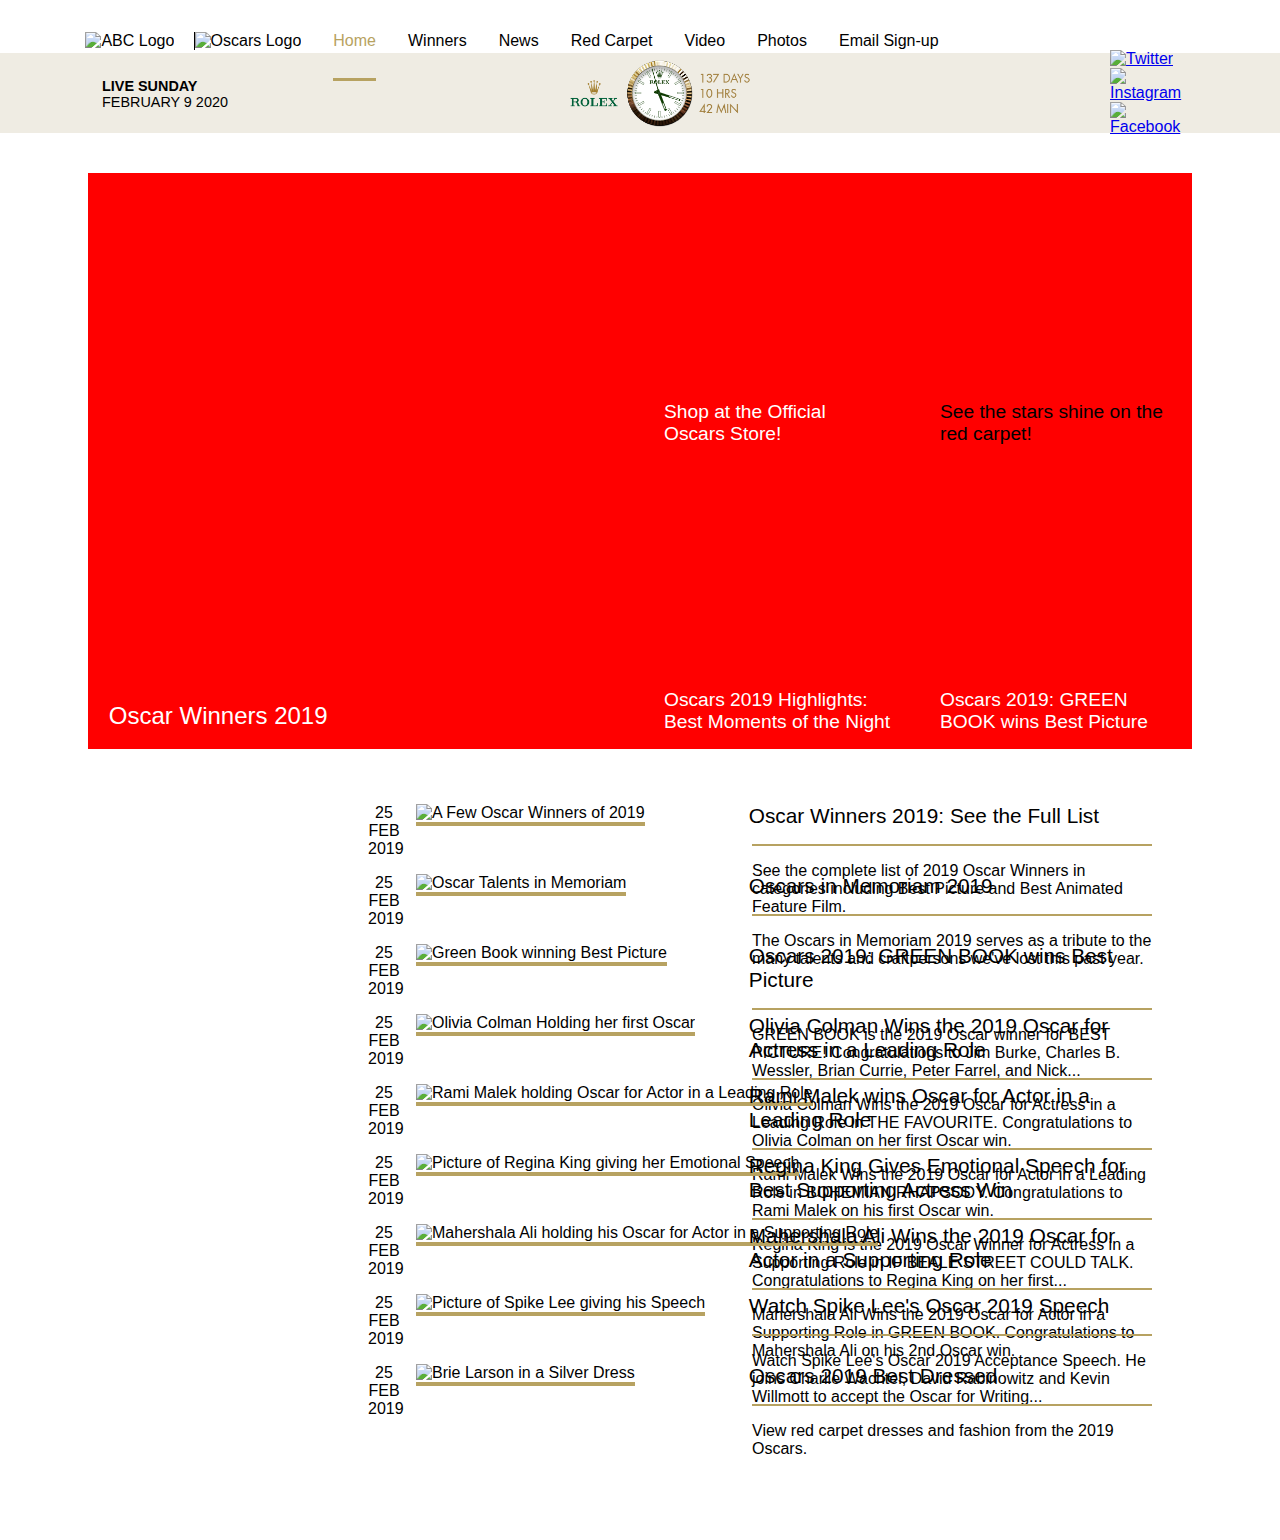
==== commit e50a67fb: "Eindoplevering Front-End Development" ====
--- a/index.html
+++ b/index.html
@@ -14,17 +14,21 @@
             <ul>
                 <li><a href="#"><img src="https://vignette.wikia.nocookie.net/logopedia/images/9/9e/ABC_Logo_%282007%29.png/revision/latest?cb=20190328200910" alt="ABC Logo"></a></li>
                 <li><a href="#"><img src="https://www.sccpre.cat/png/big/105/1056790_oscar-logo-png.png" alt="Oscars Logo"></a></li>
+
                 <li><a href="index.html" class="active" >Home</a></li>
-                <li><a href="winners.html">Winners</a></li>
-                <li><a href="news.html">News</a></li>
-                <li><a href="redCarpet.html">Red Carpet</a></li>
-                <li><a href="video.html">Video</a></li>
-                <li><a href="photos.html">Photos</a></li>
-                <li><a href="emailsignup.html">Email Sign-up</a></li>
-
-                <button><img src="https://static.thenounproject.com/png/659803-200.png" alt="Hamburger Menu"></button>
+                <li><a href="#" class="">Winners</a></li>
+                <li><a href="#" class="">News</a></li>
+                <li><a href="#" class="">Red Carpet</a></li>
+                <li><a href="#" class="">Video</a></li>
+                <li><a href="#" class="">Photos</a></li>
+                <li><a href="winners.html" class="">Email Sign-up</a></li>
 
             </ul>
+
+            <a href="#"><img src="https://vignette.wikia.nocookie.net/logopedia/images/9/9e/ABC_Logo_%282007%29.png/revision/latest?cb=20190328200910" alt="ABC Logo"></a>
+            <a href="#"><img src="https://www.sccpre.cat/png/big/105/1056790_oscar-logo-png.png" alt="Oscars Logo"></a>
+
+            <button><img src="https://static.thenounproject.com/png/703781-200.png" alt="Hamburger Menu"></button>
 
 
 
@@ -125,12 +129,7 @@
             </footer>
         </article>
 
-<!--
-        <article>
-            <p><a id="banner-link" href="">See them all here</a></p>
-
-        </article>
--->
+
 
         <article>
             <img src="https://drraa3ej68s2c.cloudfront.net/wp-content/uploads/2019/02/24200410/4be304af5f7385989b5f33cf8e92675a6adb18c684b35455c4661e0345b357c3-400x300.jpg" class="image" alt="Olivia Colman Holding her first Oscar">
@@ -168,18 +167,7 @@
             </footer>
         </article>
 
-<!--
-        <article>
-
-            <p>See the stars shine on the Oscars red carpet with photo galleries from several years of Oscar history!
-            <a id="banner-link" href="">Go now</a></p>
-
-            <footer>
-                <p>25 Feb 2019</p>
-            </footer>
-
-        </article>
--->
+
 
         <article>
             <img src="https://drraa3ej68s2c.cloudfront.net/wp-content/uploads/2019/02/24185622/d0d429af9e226e1a9e79d7bb3b3db6af561f0cb5c8c5a3b362d7b6a028995de8-400x300.jpg" class="image" alt="Mahershala Ali holding his Oscar for Actor in a Supporting Role">
--- a/styles/style.css
+++ b/styles/style.css
@@ -4,11 +4,13 @@
     body {
 /*        background-color: grey;*/
         margin: 0;
+        font-family: "Helvetica Neue", Helvetica, Arial, sans-serif;
     }
 
 
 
     /*  -  TOP NAVIGATION  -  */
+
     nav#navigation > ul {
         background-color: white;
         list-style: none;
@@ -18,39 +20,58 @@
 
         display: flex;
         justify-content: flex-start;
-    }
-
-    nav#navigation > ul > li {
-        display: none;
+      display: none;
+    }
+
+    nav#navigation > ul.dropdown {
+        display: block;
+
+        position: absolute;
+        right: 0;
+        top: 2.5rem;
+        z-index: 1;
+
+        width: 20rem;
+        height: 100%;
+    }
+
+    nav#navigation > ul.dropdown > li {
+        font-size: 2rem;
+        padding: 1.5rem 1.5rem 1rem 0rem;
+        margin: 1rem 1rem 0rem 0rem;
+
+        border-top: .001rem solid #D3D3D3;
+
+
     }
 
     nav#navigation > ul > li:first-of-type {
-        display: block;
+        display: none;
     }
 
     nav#navigation > ul > li:nth-of-type(2) {
-        display: block;
+        display: none;
     }
 
 
     /*  -  Hamburger menu  -  */
-    nav#navigation > ul > button {
-        margin-left: auto;
-        margin-top: -1.5rem;
+    nav#navigation > button {
+        margin-left: 85%;
+        margin-top: 0rem;
 
         background: none;
         border: none;
     }
 
-    nav#navigation > ul > button img {
-        width: 2rem;
+    nav#navigation > button img {
+        width: 5rem;
     }
 
 
     /*  -  Nav Items visual  -  */
     nav#navigation > ul > li > a {
         font-family: "Helvetica Neue", Helvetica, Arial, sans-serif;
-        font-size: 1em;
+        font-size: 1rem;
         padding-bottom: 1.8rem;
         margin: 2rem 1rem 0em;
         text-decoration: none;
@@ -59,18 +80,546 @@
 
     nav#navigation > ul > li > a.active {
         color: #b7a261;
+
+        border-bottom: .24rem solid #b7a261;
     }
 
 
     /*  -  Logo's in Navigation  -  */
+    nav#navigation > a:first-of-type > img {
+        position: absolute;
+        top: 1.5rem;
+        left: ;
+
+        width: 2.1em;
+        border-right: 1px solid;
+        border-right-width: thin;
+        padding-right: 1.5rem;
+        margin-left: 1rem;
+    }
+
+    nav#navigation > a:nth-of-type(2) > img {
+        position: absolute;
+        top: -.2rem;
+        left: 3.5rem;
+        z-index: -1;
+
+        width: 10em;
+        margin-left: 1rem;
+        margin-top: 1rem;
+    }
+
+
+
+
+
+    /*  -  TOP FOOTER (Next Show, Rolex, Social Media)  -  */
+    footer#top-footer {
+        display: flex;
+        justify-content: center;
+        flex-direction: row;
+        align-items: center;
+
+        background-color: #efece3;
+
+        height: 4rem;
+
+        margin-top: 0.2rem;
+
+    }
+
+    footer#top-footer > h3 {
+        display: none;
+    }
+
+    footer#top-footer > article {
+/*        padding: 0rem 1.5rem;*/
+    }
+
+    footer#top-footer > article:first-of-type {
+        margin-left: 1rem;
+    }
+
+    footer#top-footer > article:nth-of-type(2) {
+        margin-left: auto;
+        margin-right: 1rem;
+    }
+
+    footer#top-footer > article:nth-of-type(3) {
+        display: none;
+    }
+
+    footer#top-footer > article:first-of-type > header > h4 {
+        margin-top: 1.8em;
+        font-family: "Helvetica Neue", Helvetica, Arial, sans-serif;
+        text-transform: uppercase;
+
+        font-size: .9rem
+
+    }
+
+    footer#top-footer > article:first-of-type > footer > h5 {
+        margin-top: -1.3em;
+        font-family: "Helvetica Neue", Helvetica, Arial, sans-serif;
+        font-weight: 100;
+        font-size: .9em;
+        text-transform: uppercase;
+    }
+
+    footer#top-footer > article:nth-of-type(2) > header > p > a > img {
+        margin-top: 0.3em;
+        width: 9em;
+    }
+
+    /*  -  Top Footer Display None's  -  */
+    footer#top-footer > article:nth-of-type(2) > header > h4 {
+        display: none;
+    }
+
+    footer#top-footer > article:nth-of-type(3) > header > h4 {
+        display: none;
+    }
+
+
+
+
+
+
+    /*  -  NEWS GRID  -  */
+    main#articles > header > h2 {
+        display: none;
+    }
+
+    main#articles > ul {
+        margin: 0 auto;
+        padding: 0;
+
+        display: grid;
+        grid-template-columns: repeat(4, fr);
+        grid-auto-rows: 18rem;
+
+        list-style: none;
+        font-size: 1rem;
+        color: red;
+    }
+
+    main#articles > ul > li {
+        position: relative;
+    }
+
+    /*  -  Grid Items  -  */
+    main#articles > ul > li:first-of-type {
+        grid-column: 1 / 3;
+        grid-row: 1 / 3;
+
+        background-image: url(https://drraa3ej68s2c.cloudfront.net/wp-content/uploads/2019/02/24211538/4a6b018959943c8d25cb3cd550c824d92bade2da08da70974bad162611f6543b-585x585.jpg);
+        background-repeat: no-repeat;
+        background-size: cover;
+        background-position: center center;
+    }
+
+    main#articles > ul > li:nth-of-type(2) {
+        background-repeat: no-repeat;
+        background-image: url(https://drraa3ej68s2c.cloudfront.net/wp-content/uploads/2019/07/22194026/2f0c7e604b72a123ac428d8c5926eed269f41ff8012437d42bb60bc1906d8c9d-770x443.png);
+        background-size: cover;
+        background-position: center center;
+
+        text-align: center;
+
+    }
+
+    main#articles > ul > li:nth-of-type(3) {
+        background-repeat: no-repeat;
+        background-image: url(https://drraa3ej68s2c.cloudfront.net/wp-content/uploads/2019/02/24160240/5b9f87714c95d136de17655657f4891dd0c8ec108b90cbd987364c4596c57d1b-585x585.jpg);
+        background-size: cover;
+        background-position: center top;
+
+        text-align: center;
+
+
+
+    }
+
+    main#articles > ul > li:nth-of-type(4) {
+        background-repeat: no-repeat;
+        background-image: url(https://drraa3ej68s2c.cloudfront.net/wp-content/uploads/2019/02/25121027/eb8f1218d3182ee73eb22ec36ec32f2ae0301c798ace073805e106547b1a5653-770x443.jpg);
+        background-size: cover;
+        background-position: center center;
+
+        text-align: center;
+    }
+
+    main#articles > ul > li:nth-of-type(5) {
+        background-repeat: no-repeat;
+        background-image: url(https://drraa3ej68s2c.cloudfront.net/wp-content/uploads/2019/02/24201949/7478b724e69ac8d7c3dd6206f07c0d1e45c48a2de6dac846c8c76ec0e6bd76e2-770x443.jpg);
+        background-size: cover;
+        background-position: center top;
+
+        text-align: center;
+    }
+
+    /*  -  Grid Item Links  -  */
+    main#articles > ul > li > a {
+        text-decoration: none;
+        color: white;
+        font-family: "Helvetica Neue", Helvetica, Arial, sans-serif;
+        font-size: 1rem;
+
+/*        padding: 14rem 4rem 0rem 0rem;*/
+    }
+
+    main#articles > ul > li:first-of-type > a {
+        text-decoration: none;
+        color: white;
+        font-family: "Helvetica Neue", Helvetica, Arial, sans-serif;
+        font-size: 1.5rem;
+
+        padding: 33rem 19rem 0rem 0rem;
+
+        position: absolute;
+        left: 1.3rem;
+        bottom: 1.2rem;
+    }
+
+    main#articles > ul > li:nth-of-type(2) > a {
+        position: absolute;
+        left: 1rem;
+        bottom: 1rem;
+
+        text-align: left;
+        font-size: 1.2rem;
+        max-width: 90%;
+
+        padding: 14rem 5rem 0rem 0.5rem;
+    }
+
+    main#articles > ul > li:nth-of-type(3) > a {
+        position: absolute;
+        left: 1rem;
+        bottom: 1rem;
+        color: black; /*tijdelijk*/
+
+        text-align: left;
+        font-size: 1.2rem;
+        max-width: 90%;
+
+        padding: 14rem 1rem 0rem 0.5rem;
+    }
+
+    main#articles > ul > li:nth-of-type(4) > a {
+        position: absolute;
+        left: 1rem;
+        bottom: 1rem;
+
+        text-align: left;
+        font-size: 1.2rem;
+        max-width: 90%;
+
+        padding: 14rem 1rem 0rem 0.5rem;
+    }
+
+    main#articles > ul > li:nth-of-type(5) > a {
+        position: absolute;
+        left: 1rem;
+        bottom: 1rem;
+
+        text-align: left;
+        font-size: 1.2rem;
+        max-width: 90%;
+
+        padding: 14rem 2rem 0rem 0.5rem;
+    }
+
+
+    /*  -  Zoom Animation (kind of)  -  */
+
+    main#articles > ul > li:hover {
+        background-size: 35rem;
+
+
+    }
+
+    main#articles > ul > li:first-of-type:hover {
+        background-size: 38rem;
+
+    }
+
+    main#articles > ul > li:nth-of-type(3):hover {
+        background-size: 20rem;
+
+    }
+
+
+
+
+
+    /*  -  OTHER ARTICLES  -  */
+    section#more-articles {
+        margin-top: 4rem;
+
+    }
+
+    section#more-articles > header > h2 {
+        display: none;
+    }
+
+    section#more-articles > article {
+        font-family: "Helvetica Neue", Helvetica, Arial, sans-serif;
+
+        margin: 0rem 0rem 10rem 0rem;
+
+        position: relative;
+        width: 100%;
+    }
+
+    section#more-articles > article:first-of-type {
+        margin-top: -1.5em;
+    }
+
+    section#more-articles > article > footer {
+/*
+        position: absolute;
+        top: 0rem;
+        left: 0rem;
+*/
+        width: 2rem;
+        float: left;
+        width: 3rem;
+
+        padding: 0rem 1rem;
+
+        text-transform: uppercase;
+        text-align: center;
+    }
+
+    section#more-articles > article > p {
+        position: absolute;
+        bottom: -8rem;
+        left: 5rem;
+
+        border-top: 2px solid #b7a261;
+
+        padding-top: .75rem;
+        margin-top: 2rem;
+
+        max-width: 25rem;
+
+    }
+
+    section#more-articles > article:nth-of-type(3) > p {
+        bottom: -9.5rem;
+    }
+
+    section#more-articles > article:nth-of-type(4) > p {
+        bottom: -9.5rem;
+    }
+
+    section#more-articles > article:nth-of-type(5) > p {
+        bottom: -9.5rem;
+    }
+
+    section#more-articles > article:nth-of-type(6) > p {
+        bottom: -9.5rem;
+    }
+
+    section#more-articles > article:nth-of-type(7) > p {
+        bottom: -9.5rem;
+    }
+
+    section#more-articles > article > a {
+        position: absolute;
+        bottom: -7rem;
+        left: 5rem;
+
+        padding: 10rem 0rem 5rem 0rem;
+
+        max-height: 1.5rem;
+
+        text-decoration: none;
+
+        color: black;
+        font-size: 1.3rem;
+        font-family: "Helvetica Neue", Helvetica, Arial, sans-serif;
+
+        max-width: 25rem;
+    }
+
+    section#more-articles > article > a:hover {
+        color: #b7a261;
+    }
+
+    section#more-articles > article > img {
+
+
+        width: 25rem;
+        height: 18.75rem;
+
+/*        margin: 1rem 0rem;*/
+
+        border-bottom: 4px solid #b7a261;
+    }
+
+
+
+
+
+    /*    Form - Bron: Joost Faber, Codepen.io   */
+
+    form {
+        display: flex;
+        flex-direction: column;
+
+        transition: all .5s;
+
+        padding: 1rem 8rem;
+
+        background-color: antiquewhite;
+        color: white;
+
+
+    }
+
+    form:invalid {
+        background-color: #b7a261;
+    }
+
+    form:valid {
+        color: black;
+    }
+
+    form > h1 {
+        align-self: center;
+
+        text-align: center;
+        text-transform: uppercase;
+        font-size: 1.6rem;
+
+        max-width: 16rem;
+
+    }
+
+    form > fieldset {
+        border: none;
+        width: 10rem;
+
+        align-self: center;
+    }
+
+    form > fieldset > legend {
+        display: none;
+    }
+
+    form > fieldset > input {
+        margin-top: .3rem;
+        margin-bottom: 1rem;
+    }
+
+    form > fieldset > p {
+        margin-top: -.5rem;
+    }
+
+    form > fieldset > p > img {
+        width: 1rem;
+    }
+
+    form > fieldset:invalid > p {
+        display: none;
+    }
+
+    form > fieldset:valid > p {
+        display: block;
+        padding: .25rem;
+    }
+
+    input:focus {
+        transform: scale(1.02, 1.02);
+    }
+
+    input::placeholder {
+        color: rgba(0,0,0,.25)
+        font-style: italic;
+    }
+
+    form button {
+        display: block;
+
+        opacity: .5;
+        width: 5rem;
+        padding: 0.5rem 0rem;
+        background-color: grey;
+
+        border: none;
+
+        align-self: center;
+    }
+
+    form:valid button {
+        display: block;
+        opacity: 1;
+        background-color: #b7a261;
+
+        border-bottom: .1rem solid rgba(0,0,0,.3);
+        border-right: .1rem solid rgba(0,0,0,.3);
+
+    }
+
+    form:valid button:hover {
+        transition: all .5s;
+        transition: scale(1.5, 1.5);
+    }
+
+
+
+}
+
+/* First Breakpoint */
+@media only screen and (min-width: 63.1rem) {
+    body {
+        background-color: white;
+    }
+
+
+
+    /*  -  TOP NAVIGATION  -  */
+    nav#navigation > ul {
+        margin: 1em 16em 0em 0em;
+        padding: 1rem 1rem 0rem; /* =16px */
+
+        display: flex;
+        justify-content: center;
+    }
+
+    nav#navigation > ul > li > a {
+        padding-bottom: 1.8rem;
+        margin: 2rem 1rem 0em;
+        text-decoration: none;
+        color: black;
+    }
+
+    nav#navigation > ul > li > a:hover {
+        color: #b7a261;
+    }
+
+    nav#navigation > button {
+        display: none;
+    }
+
+    /*  -  Logo's in Navigation  -  */
+
+    nav#navigation > ul > li:first-of-type {
+        display: block;
+    }
+
+    nav#navigation > ul > li:nth-of-type(2) {
+        display: block;
+    }
+
     nav#navigation > ul > li:first-of-type > a > img {
         width: 2.1em;
         margin-top: -0.6rem;
         border-right: 1px solid;
         border-right-width: thin;
         padding-right: 1.2rem;
-
-        margin-left: -1rem;
     }
 
     nav#navigation > ul > li:nth-of-type(2) > a > img {
@@ -79,75 +628,49 @@
         margin-top: -1.3em;
     }
 
+    nav#navigation > a {
+        display: none;
+    }
+
 
 
 
 
     /*  -  TOP FOOTER (Next Show, Rolex, Social Media)  -  */
     footer#top-footer {
-        display: flex;
-        justify-content: center;
-        flex-direction: row;
-        align-items: center;
-
-        background-color: #efece3;
-
-        height: 4rem;
+        height: 5rem;
 
         margin-top: 0.2rem;
 
     }
 
-    footer#top-footer > h3 {
-        display: none;
-    }
-
     footer#top-footer > article {
-/*        padding: 0rem 1.5rem;*/
-    }
-
-    footer#top-footer > article:first-of-type {
-        margin-left: 1rem;
-    }
-
-    footer#top-footer > article:nth-of-type(2) {
-        margin-left: auto;
-        margin-right: 1rem;
+        padding: 0rem 10.5rem;
+
     }
 
     footer#top-footer > article:nth-of-type(3) {
-        display: none;
+        display: block;
     }
 
     footer#top-footer > article:first-of-type > header > h4 {
-        margin-top: 1.8em;
-        font-family: "Helvetica Neue", Helvetica, Arial, sans-serif;
-        text-transform: uppercase;
-
-        font-size: .9rem
-
-    }
-
-    footer#top-footer > article:first-of-type > footer > h5 {
-        margin-top: -1.3em;
-        font-family: "Helvetica Neue", Helvetica, Arial, sans-serif;
-        font-weight: 100;
-        font-size: .9em;
-        text-transform: uppercase;
+        min-width: 8rem;
     }
 
     footer#top-footer > article:nth-of-type(2) > header > p > a > img {
         margin-top: 0.3em;
-        width: 9em;
-    }
-
-    /*  -  Top Footer Display None's  -  */
-    footer#top-footer > article:nth-of-type(2) > header > h4 {
-        display: none;
-    }
-
-    footer#top-footer > article:nth-of-type(3) > header > h4 {
-        display: none;
+        width: 12em;
+    }
+
+
+    /*  -  Social Media Positioning  -  */
+
+    footer#top-footer > article:nth-of-type(3) > header > a {
+        margin-right: 0.8rem;
+    }
+
+    footer#top-footer > article:nth-of-type(3) > header > a:nth-of-type(3) {
+        margin-left: 0em;
     }
 
 
@@ -161,14 +684,17 @@
     }
 
     main#articles > ul {
-        margin: 0 auto;
+        margin: 2.5rem auto 0;
+
+        max-width: 69rem;
         padding: 0;
 
         display: grid;
-        grid-template-columns: repeat(4, fr);
-        grid-auto-rows: 18rem;
+        grid-template-columns: repeat(4, 1fr);
+/*        grid-auto-rows: 18rem;*/
 
         list-style: none;
+        background-color: red;
         font-size: 1rem;
         color: red;
     }
@@ -325,445 +851,6 @@
 
     /*  -  OTHER ARTICLES  -  */
     section#more-articles {
-        margin-top: 4rem;
-    }
-
-    section#more-articles > header > h2 {
-        display: none;
-    }
-
-    section#more-articles > article {
-        font-family: "Helvetica Neue", Helvetica, Arial, sans-serif;
-
-        margin: 0rem 0rem 10rem 0rem;
-
-        position: relative;
-        width: 100%;
-    }
-
-    section#more-articles > article:first-of-type {
-        margin-top: -1.5em;
-    }
-
-    section#more-articles > article > footer {
-/*
-        position: absolute;
-        top: 0rem;
-        left: 0rem;
-*/
-        width: 2rem;
-        float: left;
-        width: 3rem;
-
-        padding: 0rem 1rem;
-
-        text-transform: uppercase;
-        text-align: center;
-    }
-
-    section#more-articles > article > p {
-        position: absolute;
-        bottom: -8rem;
-        left: 5rem;
-
-        border-top: 2px solid #b7a261;
-
-        padding-top: .75rem;
-        margin-top: 2rem;
-
-    }
-
-    section#more-articles > article:nth-of-type(3) > p {
-        bottom: -9.5rem;
-    }
-
-    section#more-articles > article:nth-of-type(4) > p {
-        bottom: -9.5rem;
-    }
-
-    section#more-articles > article:nth-of-type(5) > p {
-        bottom: -9.5rem;
-    }
-
-    section#more-articles > article:nth-of-type(6) > p {
-        bottom: -9.5rem;
-    }
-
-    section#more-articles > article:nth-of-type(7) > p {
-        bottom: -9.5rem;
-    }
-
-    section#more-articles > article > a {
-        position: absolute;
-        bottom: -7rem;
-        left: 5rem;
-
-        padding: 10rem 0rem 5rem 0rem;
-
-        max-height: 1.5rem;
-
-        text-decoration: none;
-
-        color: black;
-        font-size: 1.3rem;
-        font-family: "Helvetica Neue", Helvetica, Arial, sans-serif;
-    }
-
-    section#more-articles > article > a:hover {
-        color: #b7a261;
-    }
-
-    section#more-articles > article > img {
-
-
-        width: 25rem;
-        height: 18.75rem;
-
-/*        margin: 1rem 0rem;*/
-
-        border-bottom: 4px solid #b7a261;
-    }
-
-
-    /*  -  Banner Articles  -  */
-/*
-    section#more-articles > article:nth-of-type(4) {
-        background-image: url(https://drraa3ej68s2c.cloudfront.net/wp-content/uploads/2019/02/24205822/5b99b08e1492a999fd3d4dba38e83c56b056472509095f1870630ee935f8d5fd-1170x292.jpg);
-        background-repeat: no-repeat;
-        background-position: center center;
-        background-size: cover;
-
-        padding: 9rem 0rem 0rem;
-        margin: 1rem 10%;
-
-        color: white;
-    }
-
-    section#more-articles > article:nth-of-type(8) {
-        background-image: url(https://static.wixstatic.com/media/1fb481_ed9a03c8dc014f60ba65672c9274359e~mv2.jpg);
-        background-position: center center;
-        background-size: cover;
-        background-repeat: no-repeat;
-
-        padding: 9rem 0rem 0rem;
-        margin: 1rem 10%;
-
-        color: white;
-
-    }
-
-    section#more-articles > article:nth-of-type(4), article:nth-of-type(8) > p > a {
-        background-color: white;
-        border-radius: 2em;
-        padding: .6rem 2.6rem;
-        color: #b7a261;
-        text-transform: uppercase;
-
-    }
-*/
-
-
-
-}
-
-/* First Breakpoint */
-@media only screen and (min-width: 63.1rem) {
-    body {
-        background-color: white;
-    }
-
-
-
-    /*  -  TOP NAVIGATION  -  */
-    nav#navigation > ul {
-        margin: 1em 16em 0em 0em;
-        padding: 1rem 1rem 0rem; /* =16px */
-
-        display: flex;
-        justify-content: center;
-    }
-
-    nav#navigation > ul > button {
-        display: none;
-    }
-    nav#navigation > ul > li {
-        display: block;
-    }
-
-    nav#navigation > ul > li > a {
-        padding-bottom: 1.8rem;
-        margin: 2rem 1rem 0em;
-        text-decoration: none;
-        color: black;
-    }
-
-    nav#navigation > ul > li > a:hover {
-        color: #b7a261;
-    }
-
-    nav#navigation > ul > li > a.active {
-        border-bottom: 3px solid #b7a261;
-    }
-
-    /*  -  Logo's in Navigation  -  */
-
-    nav#navigation > ul > li:first-of-type > a > img {
-        width: 2.1em;
-        margin-top: -0.6rem;
-        border-right: 1px solid;
-        border-right-width: thin;
-        padding-right: 1.2rem;
-    }
-
-    nav#navigation > ul > li:nth-of-type(2) > a > img {
-        width: 10em;
-        margin-left: -2em;
-        margin-top: -1.3em;
-    }
-
-
-
-
-
-    /*  -  TOP FOOTER (Next Show, Rolex, Social Media)  -  */
-    footer#top-footer {
-        display: flex;
-        justify-content: center;
-        flex-direction: row;
-        align-items: center;
-
-        background-color: #efece3;
-
-        height: 5rem;
-
-        margin-top: 0.2rem;
-
-    }
-
-    footer#top-footer > article {
-        padding: 0rem 10.5rem;
-    }
-
-    footer#top-footer > article:nth-of-type(3) {
-        display: block;
-    }
-
-    footer#top-footer > article:first-of-type > header > h4 {
-        margin-top: 1.8em;
-        font-family: "Helvetica Neue", Helvetica, Arial, sans-serif;
-        text-transform: uppercase;
-    }
-
-    footer#top-footer > article:first-of-type > footer > h5 {
-        margin-top: -1.3em;
-        font-family: "Helvetica Neue", Helvetica, Arial, sans-serif;
-        font-weight: 100;
-        font-size: .9em;
-        text-transform: uppercase;
-    }
-
-    footer#top-footer > article:nth-of-type(2) > header > p > a > img {
-        margin-top: 0.3em;
-        width: 12em;
-    }
-
-    /*  -  Top Footer Display None's  -  */
-    footer#top-footer > article:nth-of-type(2) > header > h4 {
-        display: none;
-    }
-
-    footer#top-footer > article:nth-of-type(3) > header > h4 {
-        display: none;
-    }
-
-
-    /*  -  Social Media Positioning  -  */
-    footer#top-footer > article:nth-of-type(3) > header > a {
-        margin-right: 0.8em;
-    }
-
-    footer#top-footer > article:nth-of-type(3) > header > a:nth-of-type(3) {
-        margin-left: 0em;
-    }
-
-
-
-
-
-
-    /*  -  NEWS GRID  -  */
-    main#articles > header > h2 {
-        display: none;
-    }
-
-    main#articles > ul {
-        margin: 2.5rem auto 0;
-
-        max-width: 69rem;
-        padding: 0;
-
-        display: grid;
-        grid-template-columns: repeat(4, 1fr);
-/*        grid-auto-rows: 18rem;*/
-
-        list-style: none;
-        background-color: red;
-        font-size: 1rem;
-        color: red;
-    }
-
-    main#articles > ul > li {
-        position: relative;
-    }
-
-    /*  -  Grid Items  -  */
-    main#articles > ul > li:first-of-type {
-        grid-column: 1 / 3;
-        grid-row: 1 / 3;
-
-        background-image: url(https://drraa3ej68s2c.cloudfront.net/wp-content/uploads/2019/02/24211538/4a6b018959943c8d25cb3cd550c824d92bade2da08da70974bad162611f6543b-585x585.jpg);
-        background-repeat: no-repeat;
-        background-size: cover;
-        background-position: center center;
-    }
-
-    main#articles > ul > li:nth-of-type(2) {
-        background-repeat: no-repeat;
-        background-image: url(https://drraa3ej68s2c.cloudfront.net/wp-content/uploads/2019/07/22194026/2f0c7e604b72a123ac428d8c5926eed269f41ff8012437d42bb60bc1906d8c9d-770x443.png);
-        background-size: cover;
-        background-position: center center;
-
-        text-align: center;
-
-    }
-
-    main#articles > ul > li:nth-of-type(3) {
-        background-repeat: no-repeat;
-        background-image: url(https://drraa3ej68s2c.cloudfront.net/wp-content/uploads/2019/02/24160240/5b9f87714c95d136de17655657f4891dd0c8ec108b90cbd987364c4596c57d1b-585x585.jpg);
-        background-size: cover;
-        background-position: center top;
-
-        text-align: center;
-
-
-
-    }
-
-    main#articles > ul > li:nth-of-type(4) {
-        background-repeat: no-repeat;
-        background-image: url(https://drraa3ej68s2c.cloudfront.net/wp-content/uploads/2019/02/25121027/eb8f1218d3182ee73eb22ec36ec32f2ae0301c798ace073805e106547b1a5653-770x443.jpg);
-        background-size: cover;
-        background-position: center center;
-
-        text-align: center;
-    }
-
-    main#articles > ul > li:nth-of-type(5) {
-        background-repeat: no-repeat;
-        background-image: url(https://drraa3ej68s2c.cloudfront.net/wp-content/uploads/2019/02/24201949/7478b724e69ac8d7c3dd6206f07c0d1e45c48a2de6dac846c8c76ec0e6bd76e2-770x443.jpg);
-        background-size: cover;
-        background-position: center top;
-
-        text-align: center;
-    }
-
-    /*  -  Grid Item Links  -  */
-    main#articles > ul > li > a {
-        text-decoration: none;
-        color: white;
-        font-family: "Helvetica Neue", Helvetica, Arial, sans-serif;
-        font-size: 1rem;
-
-/*        padding: 14rem 4rem 0rem 0rem;*/
-    }
-
-    main#articles > ul > li:first-of-type > a {
-        text-decoration: none;
-        color: white;
-        font-family: "Helvetica Neue", Helvetica, Arial, sans-serif;
-        font-size: 1.5rem;
-
-        padding: 33rem 19rem 0rem 0rem;
-
-        position: absolute;
-        left: 1.3rem;
-        bottom: 1.2rem;
-    }
-
-    main#articles > ul > li:nth-of-type(2) > a {
-        position: absolute;
-        left: 1rem;
-        bottom: 1rem;
-
-        text-align: left;
-        font-size: 1.2rem;
-        max-width: 90%;
-
-        padding: 14rem 5rem 0rem 0.5rem;
-    }
-
-    main#articles > ul > li:nth-of-type(3) > a {
-        position: absolute;
-        left: 1rem;
-        bottom: 1rem;
-        color: black; /*tijdelijk*/
-
-        text-align: left;
-        font-size: 1.2rem;
-        max-width: 90%;
-
-        padding: 14rem 1rem 0rem 0.5rem;
-    }
-
-    main#articles > ul > li:nth-of-type(4) > a {
-        position: absolute;
-        left: 1rem;
-        bottom: 1rem;
-
-        text-align: left;
-        font-size: 1.2rem;
-        max-width: 90%;
-
-        padding: 14rem 1rem 0rem 0.5rem;
-    }
-
-    main#articles > ul > li:nth-of-type(5) > a {
-        position: absolute;
-        left: 1rem;
-        bottom: 1rem;
-
-        text-align: left;
-        font-size: 1.2rem;
-        max-width: 90%;
-
-        padding: 14rem 2rem 0rem 0.5rem;
-    }
-
-
-    /*  -  Zoom Animation (kind of)  -  */
-
-    main#articles > ul > li:hover {
-        background-size: 35rem;
-
-
-    }
-
-    main#articles > ul > li:first-of-type:hover {
-        background-size: 38rem;
-
-    }
-
-    main#articles > ul > li:nth-of-type(3):hover {
-        background-size: 20rem;
-
-    }
-
-
-
-
-
-    /*  -  OTHER ARTICLES  -  */
-    section#more-articles {
         margin-top: 4.9rem;
 
         max-width: 27rem;
@@ -843,41 +930,111 @@
         border-bottom: 4px solid #b7a261;
     }
 
-    /*  -  Banner Articles  -  */
-/*
-    section#more-articles > article:nth-of-type(4) {
-        background-image: url(https://drraa3ej68s2c.cloudfront.net/wp-content/uploads/2019/02/24205822/5b99b08e1492a999fd3d4dba38e83c56b056472509095f1870630ee935f8d5fd-1170x292.jpg);
-        background-repeat: no-repeat;
-        background-position: center center;
-        background-size: cover;
-
-        padding: 9rem 0rem 0rem;
-        margin: 1rem 10%;
-
+
+
+
+/*    Form - Bron: Joost Faber, Codepen.io   */
+
+    form {
+        display: flex;
+        flex-direction: column;
+
+        transition: all .5s;
+
+        padding: 1rem 8rem 100%;
+
+        background-color: antiquewhite;
         color: white;
-    }
-
-    section#more-articles > article:nth-of-type(8) {
-        background-image: url(https://static.wixstatic.com/media/1fb481_ed9a03c8dc014f60ba65672c9274359e~mv2.jpg);
-        background-position: center center;
-        background-size: cover;
-        background-repeat: no-repeat;
-
-        padding: 9rem 0rem 0rem;
-        margin: 1rem 10%;
-
+
+
+    }
+
+    form:invalid {
+        background-color: #b7a261;
+    }
+
+    form:valid {
+        color: black;
+    }
+
+    form > h1 {
+        align-self: center;
+
+        text-align: center;
+        text-transform: uppercase;
+        font-size: 1.6rem;
+
+        max-width: 16rem;
+
+    }
+
+    form > fieldset {
+        border: none;
+        width: 10rem;
+
+        align-self: center;
+    }
+
+    form > fieldset > legend {
+        display: none;
+    }
+
+    form > fieldset > input {
+        margin-top: .3rem;
+        margin-bottom: 1rem;
+    }
+
+    form > fieldset > p {
+        margin-top: -.5rem;
+    }
+
+    form > fieldset > p > img {
+        width: 1rem;
+    }
+
+    form > fieldset:invalid > p {
+        display: none;
+    }
+
+    form > fieldset:valid > p {
+        display: block;
+        padding: .25rem;
+    }
+
+    input:focus {
+        transform: scale(1.02, 1.02);
+    }
+
+    input::placeholder {
+        color: rgba(0,0,0,.25)
+        font-style: italic;
+    }
+
+    form button {
+        display: block;
+
+        opacity: .5;
+        width: 5rem;
+        padding: 0.5rem 0rem;
+        background-color: grey;
+
+        border: none;
         color: white;
-
-    }
-
-    section#more-articles > article:nth-of-type(4), article:nth-of-type(8) > p > a {
-        background-color: white;
-        border-radius: 2em;
-        padding: .6rem 2.6rem;
-        color: #b7a261;
         text-transform: uppercase;
 
-    }
-*/
+        align-self: center;
+    }
+
+    form:valid button {
+        display: block;
+        opacity: 1;
+        background-color: #b7a261;
+
+        border-bottom: .1rem solid rgba(0,0,0,.3);
+        border-right: .1rem solid rgba(0,0,0,.3);
+
+    }
+
+
 
 }
